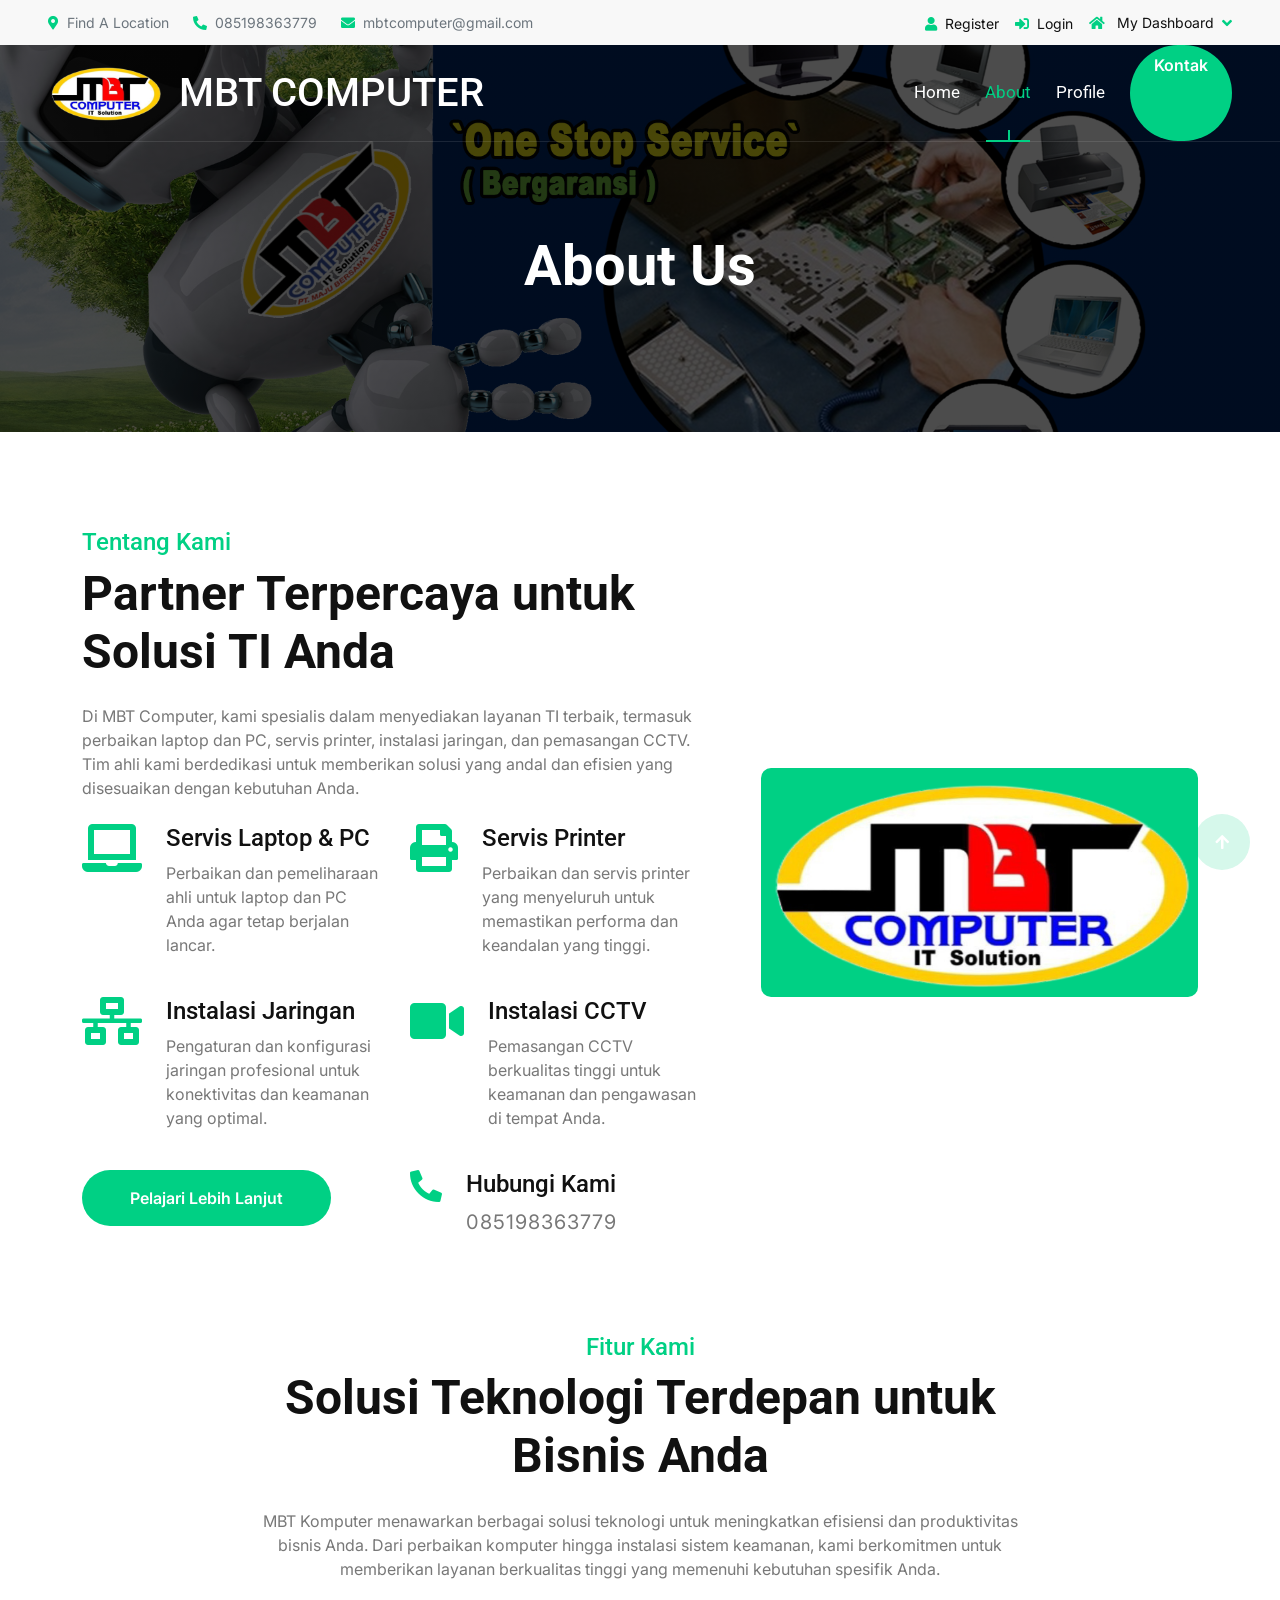
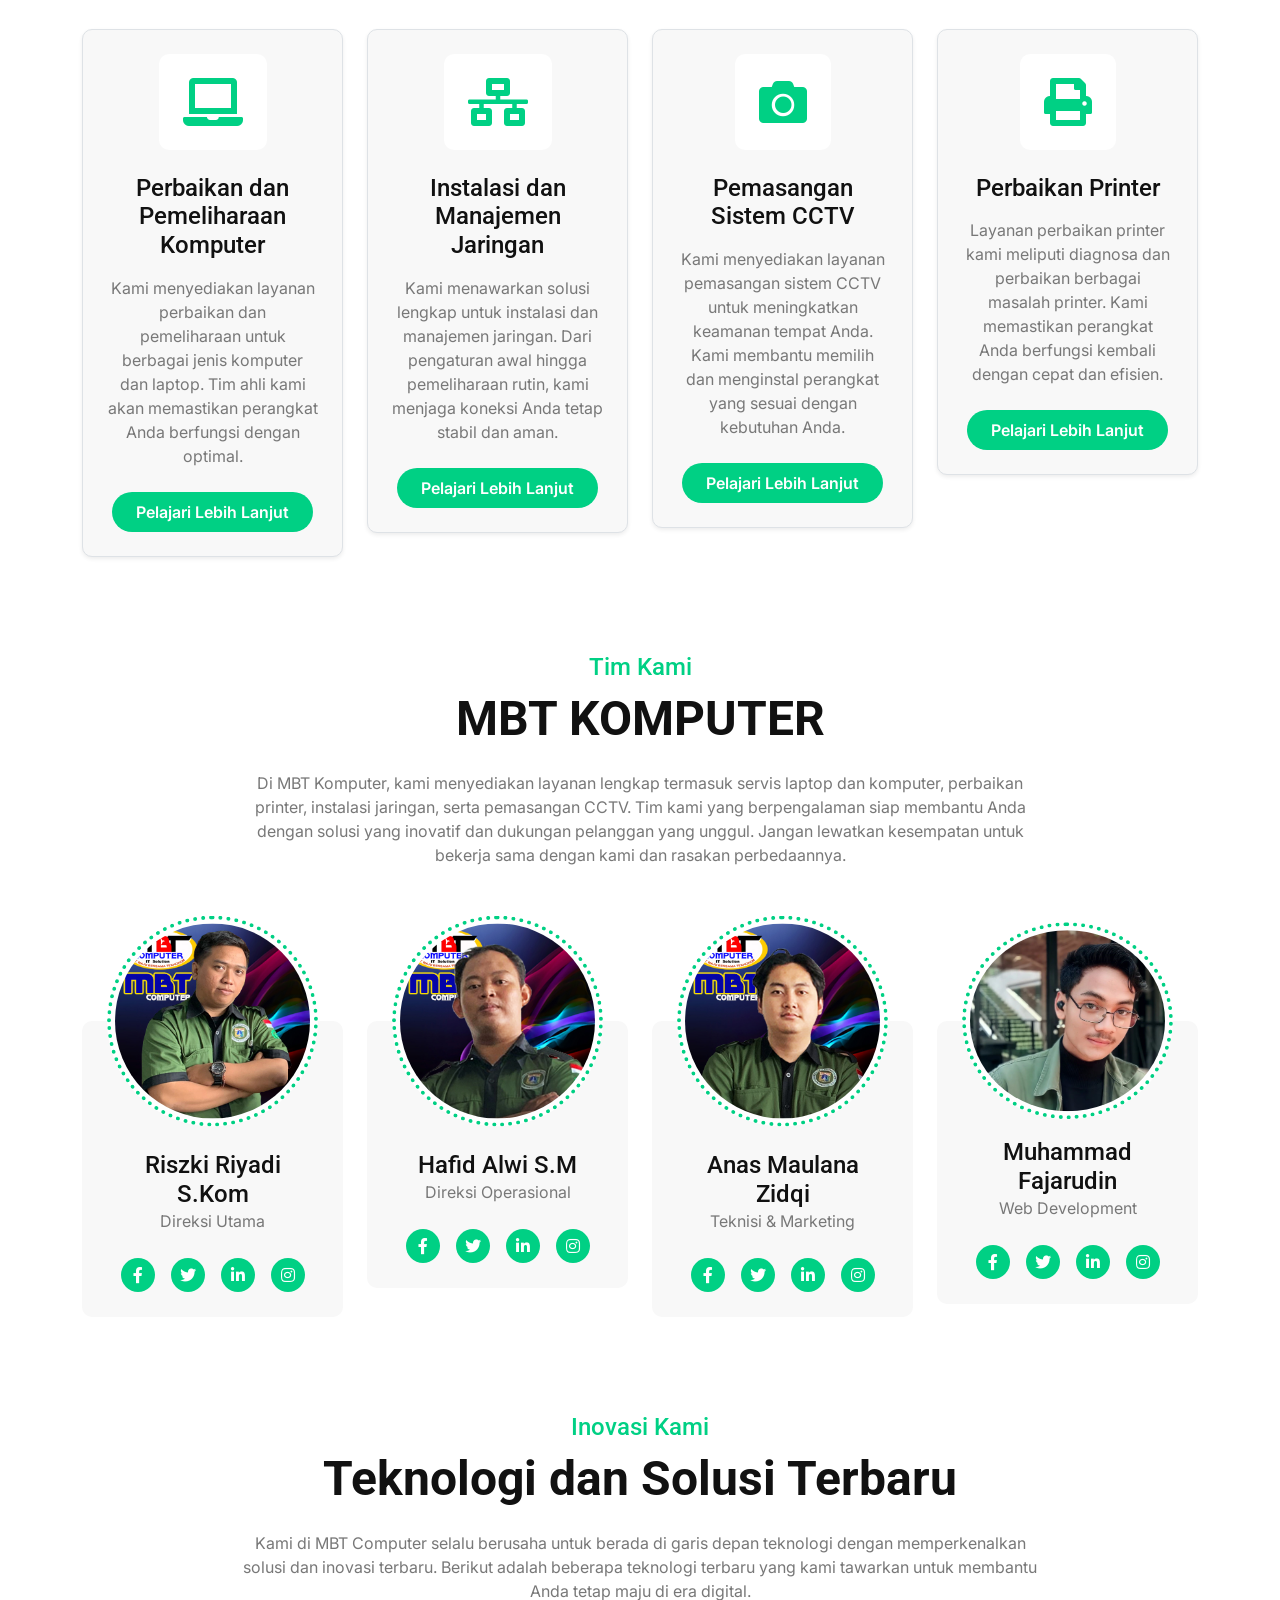
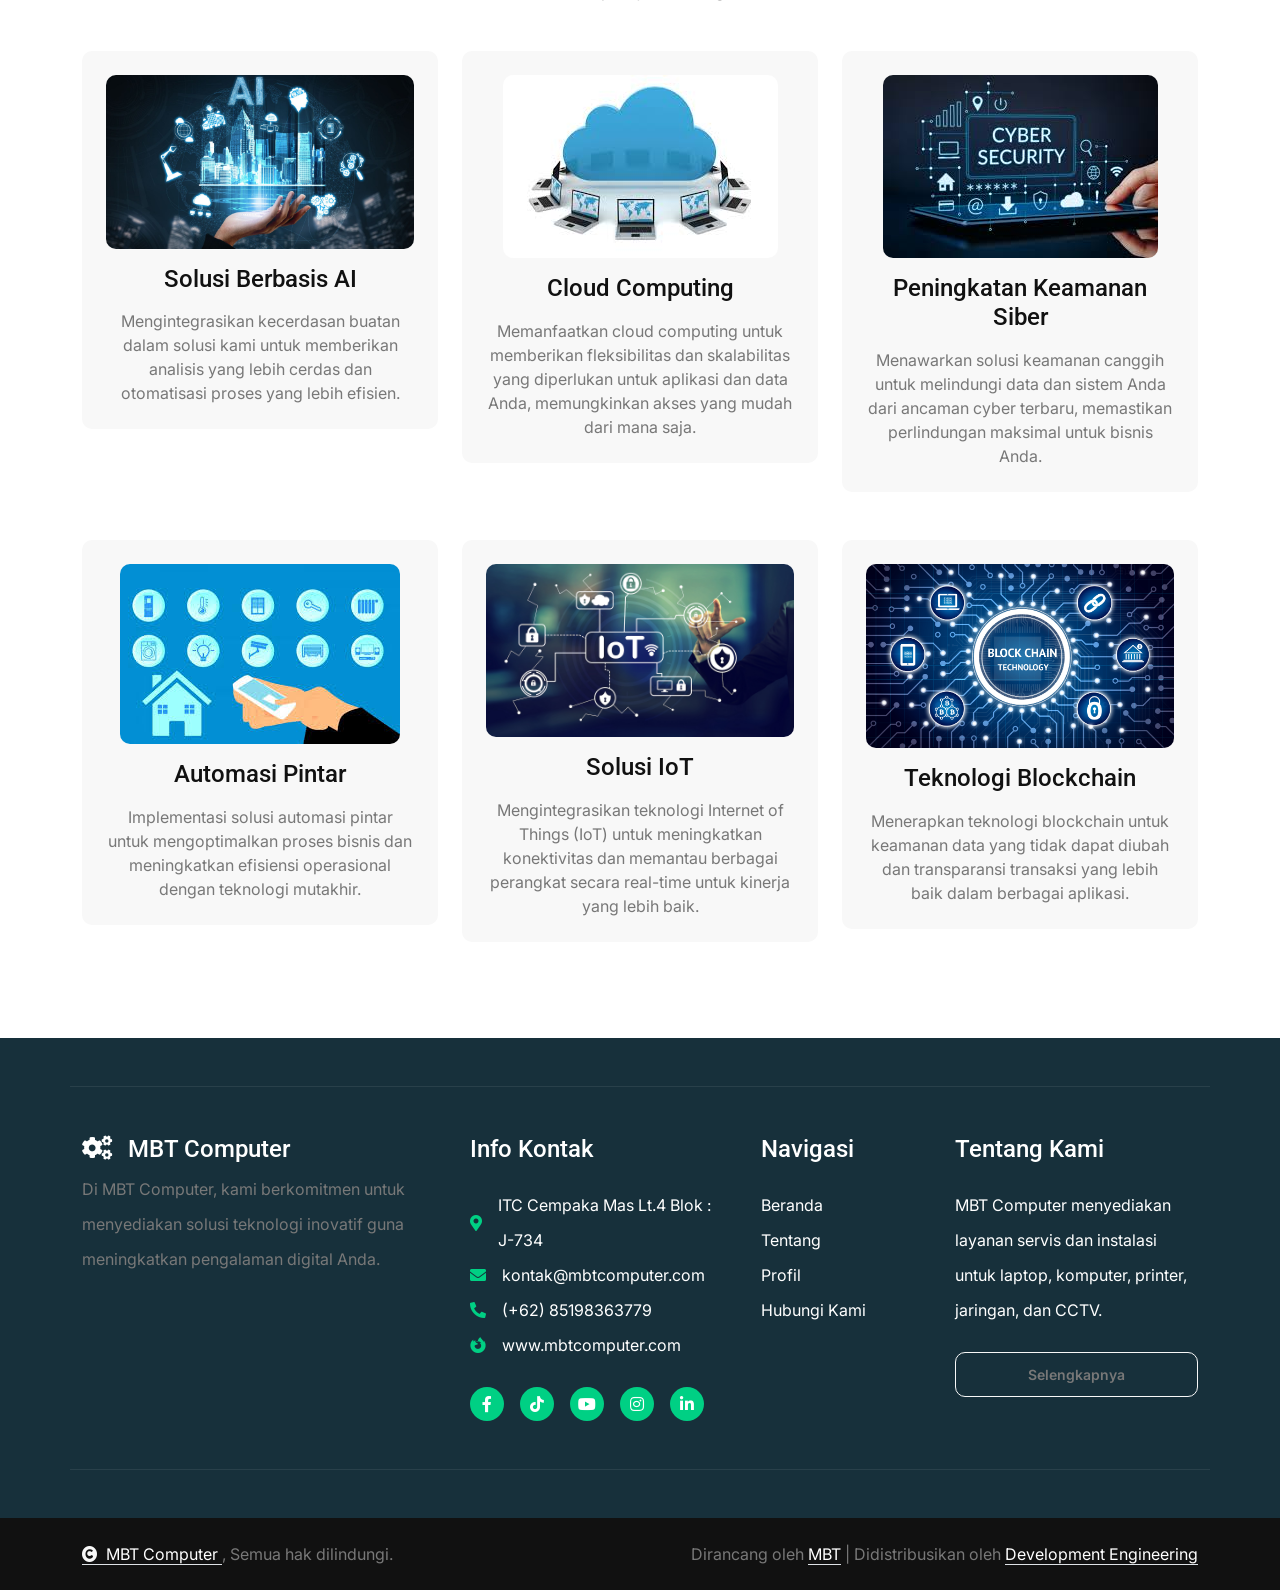
==== about.html @ 605866e2 "memperbaiki navigasi" ====
<!DOCTYPE html>
<html lang="en">

<head>
    <meta charset="utf-8">
    <title>MBT COMPUTER</title>
    <meta content="width=device-width, initial-scale=1.0" name="viewport">
    <meta content="" name="keywords">
    <meta content="" name="description">

    <!-- Google Web Fonts -->
    <link rel="preconnect" href="https://fonts.googleapis.com">
    <link rel="preconnect" href="https://fonts.gstatic.com" crossorigin>
    <link
        href="https://fonts.googleapis.com/css2?family=Inter:wght@100..900&family=Roboto:wght@400;500;700;900&display=swap"
        rel="stylesheet">
    <link rel="shortcut icon" href="img/logo.png" type="image/x-icon">


    <!-- Icon Font Stylesheet -->
    <link rel="stylesheet" href="https://use.fontawesome.com/releases/v5.15.4/css/all.css" />
    <link href="https://cdn.jsdelivr.net/npm/bootstrap-icons@1.4.1/font/bootstrap-icons.css" rel="stylesheet">

    <!-- Libraries Stylesheet -->
    <link href="lib/animate/animate.min.css" rel="stylesheet">
    <link href="lib/lightbox/css/lightbox.min.css" rel="stylesheet">
    <link href="lib/owlcarousel/assets/owl.carousel.min.css" rel="stylesheet">


    <!-- Customized Bootstrap Stylesheet -->
    <link href="css/bootstrap.min.css" rel="stylesheet">

    <!-- Template Stylesheet -->
    <link href="css/style.css" rel="stylesheet">
</head>

<body>

    <!-- Spinner Start -->
    <div id="spinner"
        class="show bg-white position-fixed translate-middle w-100 vh-100 top-50 start-50 d-flex align-items-center justify-content-center">
        <div class="spinner-border text-primary" style="width: 3rem; height: 3rem;" role="status">
            <span class="sr-only">Loading...</span>
        </div>
    </div>
    <!-- Spinner End -->

    <!-- Topbar Start -->
    <div class="container-fluid topbar bg-light px-5 d-none d-lg-block">
        <div class="row gx-0 align-items-center">
            <div class="col-lg-8 text-center text-lg-start mb-2 mb-lg-0">
                <div class="d-flex flex-wrap">
                    <!-- mencari lokasi dengan titik koordinat -->
                    <!-- <a href="https://www.google.com/maps/search/?api=1&query=-6.163390799309096, 106.87931257116449"
                        target="_blank" class="text-muted small me-4"><i
                            class="fas fa-map-marker-alt text-primary me-2"></i>Find A
                        Location</a> -->
                    <!-- mencari lokasi dengan nama tempat lokasi -->
                    <a href="https://www.google.com/maps/search/?api=1&query=Jl.+Cemp.+Mas+Tim.+No.586" target="_blank"
                        class="text-muted small me-4">
                        <i class="fas fa-map-marker-alt text-primary me-2"></i>Find A Location
                    </a>
                    <!-- phone akan terhubung langsun ke whatsapp -->
                    <a href="https://wa.me/+6285198363779" class="text-muted small me-4"><i
                            class="fas fa-phone-alt text-primary me-2"></i>085198363779</a>
                    <a href="https://mail.google.com/mail/?view=cm&fs=1&to=mbtcomputer@gmail.com&su=Pertanyaan%20Tentang%20Layanan&body=Halo%2C%20saya%20ingin%20mengetahui%20lebih%20lanjut%20tentang%20layanan%20yang%20anda%20tawarkan."
                        target="_blank" class="text-muted small me-0"><i
                            class="fas fa-envelope text-primary me-2"></i>mbtcomputer@gmail.com</a>
                </div>
            </div>
            <div class="col-lg-4 text-center text-lg-end">
                <div class="d-inline-flex align-items-center" style="height: 45px;">
                    <a href="#"><small class="me-3 text-dark"><i
                                class="fa fa-user text-primary me-2"></i>Register</small></a>
                    <a href="#"><small class="me-3 text-dark"><i
                                class="fa fa-sign-in-alt text-primary me-2"></i>Login</small></a>
                    <div class="dropdown">
                        <a href="#" class="dropdown-toggle text-dark" data-bs-toggle="dropdown"><small><i
                                    class="fa fa-home text-primary me-2"></i> My Dashboard</small></a>
                        <div class="dropdown-menu rounded">
                            <a href="#" class="dropdown-item"><i class="fas fa-user-alt me-2"></i> My Profile</a>
                            <a href="#" class="dropdown-item"><i class="fas fa-comment-alt me-2"></i> Inbox</a>
                            <a href="#" class="dropdown-item"><i class="fas fa-bell me-2"></i> Notifications</a>
                            <a href="#" class="dropdown-item"><i class="fas fa-cog me-2"></i> Account Settings</a>
                            <a href="#" class="dropdown-item"><i class="fas fa-power-off me-2"></i> Log Out</a>
                        </div>
                    </div>
                </div>
            </div>
        </div>
    </div>
    <!-- Topbar End -->

        <!-- Navbar & Hero Start -->
        <div class="container-fluid position-relative p-0">
            <nav class="navbar navbar-expand-lg navbar-light px-4 px-lg-5 py-3 py-lg-0">
                <a href="" class="navbar-brand p-0 d-flex align-items-center">
                    <!-- Gambar Logo -->
                    <img src="img/logo.png" alt="MBT COMPUTER Logo" class="img-fluid" style="max-width: 150px;">
                    <!-- Teks Logo dengan Warna yang Berbeda -->
                    <h1 class="mb-0 ms-3 text-white logo-text">
                        <span class="text-red">MBT</span> 
                        <span class="text-black">COMPUTER</span>
                    </h1>
                </a>
                <button class="navbar-toggler" type="button" data-bs-toggle="collapse" data-bs-target="#navbarCollapse">
                    <span class="fa fa-bars"></span>
                </button>
                <div class="collapse navbar-collapse" id="navbarCollapse">
                    <div class="navbar-nav ms-auto py-0">
                        <a href="index.html" class="nav-item nav-link">Home</a>
                        <a href="about.html" class="nav-item nav-link active">About</a>
                        <a href="profile.html" class="nav-item nav-link">Profile</a>
                        <a href="contact.html" class="btn btn-primary rounded-pill py-2 px-4 my-3 my-lg-0 flex-shrink-0">Kontak</a>
                    </div>
                </div>
            </nav>
        </div>

            <!-- Header Start -->
            <div class="container-fluid bg-breadcrumb">
                <div class="container text-center py-5" style="max-width: 900px;">
                    <h4 class="text-white display-4 mb-4 wow fadeInDown" data-wow-delay="0.1s">About Us</h4>
                </div>
            </div>
            <!-- Header End -->
        </div>
        <!-- Navbar & Hero End -->


    <!-- About Start -->
    <div class="container-fluid about py-5">
        <div class="container py-5">
            <div class="row g-5 align-items-center">
                <div class="col-xl-7 wow fadeInLeft" data-wow-delay="0.2s">
                    <div>
                        <h4 class="text-primary">Tentang Kami</h4>
                        <h1 class="display-5 mb-4">Partner Terpercaya untuk Solusi TI Anda</h1>
                        <p class="mb-4">Di MBT Computer, kami spesialis dalam menyediakan layanan TI terbaik, termasuk
                            perbaikan laptop dan PC, servis printer, instalasi jaringan, dan pemasangan CCTV. Tim ahli
                            kami berdedikasi untuk memberikan solusi yang andal dan efisien yang disesuaikan dengan
                            kebutuhan Anda.</p>
                        <div class="row g-4">
                            <div class="col-md-6 col-lg-6 col-xl-6">
                                <div class="d-flex">
                                    <div><i class="fas fa-laptop fa-3x text-primary"></i></div>
                                    <div class="ms-4">
                                        <h4>Servis Laptop & PC</h4>
                                        <p>Perbaikan dan pemeliharaan ahli untuk laptop dan PC Anda agar tetap berjalan
                                            lancar.</p>
                                    </div>
                                </div>
                            </div>
                            <div class="col-md-6 col-lg-6 col-xl-6">
                                <div class="d-flex">
                                    <div><i class="fas fa-print fa-3x text-primary"></i></div>
                                    <div class="ms-4">
                                        <h4>Servis Printer</h4>
                                        <p>Perbaikan dan servis printer yang menyeluruh untuk memastikan performa dan
                                            keandalan yang tinggi.</p>
                                    </div>
                                </div>
                            </div>
                            <div class="col-md-6 col-lg-6 col-xl-6">
                                <div class="d-flex">
                                    <div><i class="fas fa-network-wired fa-3x text-primary"></i></div>
                                    <div class="ms-4">
                                        <h4>Instalasi Jaringan</h4>
                                        <p>Pengaturan dan konfigurasi jaringan profesional untuk konektivitas dan
                                            keamanan yang optimal.</p>
                                    </div>
                                </div>
                            </div>
                            <div class="col-md-6 col-lg-6 col-xl-6">
                                <div class="d-flex">
                                    <div><i class="fas fa-video fa-3x text-primary"></i></div> <!-- Ikon CCTV -->
                                    <div class="ms-4">
                                        <h4>Instalasi CCTV</h4>
                                        <p>Pemasangan CCTV berkualitas tinggi untuk keamanan dan pengawasan di tempat
                                            Anda.</p>
                                    </div>
                                </div>
                            </div>
                            <div class="col-sm-6">
                                <a href="#" class="btn btn-primary rounded-pill py-3 px-5 flex-shrink-0">Pelajari Lebih
                                    Lanjut</a>
                            </div>
                            <div class="col-sm-6">
                                <div class="d-flex">
                                    <i class="fas fa-phone-alt fa-2x text-primary me-4"></i>
                                    <div>
                                        <h4>Hubungi Kami</h4>
                                        <p class="mb-0 fs-5" style="letter-spacing: 1px;">085198363779</p>
                                    </div>
                                </div>
                            </div>
                        </div>
                    </div>
                </div>
                <div class="col-xl-5 wow fadeInRight" data-wow-delay="0.2s">
                    <div class="bg-primary rounded position-relative overflow-hidden">
                        <img src="img/logo.png" class="img-fluid rounded w-100" alt="Gambar Perusahaan">

                    </div>
                </div>
            </div>
        </div>
    </div>
    </div>
    <!-- Features Start -->
    <div class="container-fluid feature pb-5">
        <div class="container pb-5">
            <div class="text-center mx-auto pb-5 wow fadeInUp" data-wow-delay="0.2s" style="max-width: 800px;">
                <h4 class="text-primary">Fitur Kami</h4>
                <h1 class="display-5 mb-4">Solusi Teknologi Terdepan untuk Bisnis Anda</h1>
                <p class="mb-0">MBT Komputer menawarkan berbagai solusi teknologi untuk meningkatkan efisiensi dan
                    produktivitas bisnis Anda. Dari perbaikan komputer hingga instalasi sistem keamanan, kami
                    berkomitmen untuk memberikan layanan berkualitas tinggi yang memenuhi kebutuhan spesifik Anda.</p>
            </div>
            <div class="row g-4">
                <div class="col-md-6 col-lg-6 col-xl-3 wow fadeInUp" data-wow-delay="0.2s">
                    <div
                        class="feature-item p-4 border rounded shadow-sm d-flex flex-column align-items-center text-center">
                        <div class="feature-icon p-4 mb-4">
                            <i class="fas fa-laptop fa-3x text-primary"></i>
                        </div>
                        <h4 class="mb-3">Perbaikan dan Pemeliharaan Komputer</h4>
                        <p class="mb-4">Kami menyediakan layanan perbaikan dan pemeliharaan untuk berbagai jenis
                            komputer dan laptop. Tim ahli kami akan memastikan perangkat Anda berfungsi dengan optimal.
                        </p>
                        <a class="btn btn-primary rounded-pill py-2 px-4" href="#">Pelajari Lebih Lanjut</a>
                    </div>
                </div>
                <div class="col-md-6 col-lg-6 col-xl-3 wow fadeInUp" data-wow-delay="0.4s">
                    <div
                        class="feature-item p-4 border rounded shadow-sm d-flex flex-column align-items-center text-center">
                        <div class="feature-icon p-4 mb-4">
                            <i class="fas fa-network-wired fa-3x text-primary"></i>
                        </div>
                        <h4 class="mb-3">Instalasi dan Manajemen Jaringan</h4>
                        <p class="mb-4">Kami menawarkan solusi lengkap untuk instalasi dan manajemen jaringan. Dari
                            pengaturan awal hingga pemeliharaan rutin, kami menjaga koneksi Anda tetap stabil dan aman.
                        </p>
                        <a class="btn btn-primary rounded-pill py-2 px-4" href="#">Pelajari Lebih Lanjut</a>
                    </div>
                </div>
                <div class="col-md-6 col-lg-6 col-xl-3 wow fadeInUp" data-wow-delay="0.6s">
                    <div
                        class="feature-item p-4 border rounded shadow-sm d-flex flex-column align-items-center text-center">
                        <div class="feature-icon p-4 mb-4">
                            <!-- Ganti dengan ikon CCTV yang sesuai atau gunakan ikon kamera jika tidak tersedia -->
                            <i class="fas fa-camera fa-3x text-primary"></i>
                        </div>
                        <h4 class="mb-3">Pemasangan Sistem CCTV</h4>
                        <p class="mb-4">Kami menyediakan layanan pemasangan sistem CCTV untuk meningkatkan keamanan
                            tempat Anda. Kami membantu memilih dan menginstal perangkat yang sesuai dengan kebutuhan
                            Anda.</p>
                        <a class="btn btn-primary rounded-pill py-2 px-4" href="#">Pelajari Lebih Lanjut</a>
                    </div>
                </div>
                <div class="col-md-6 col-lg-6 col-xl-3 wow fadeInUp" data-wow-delay="0.8s">
                    <div
                        class="feature-item p-4 border rounded shadow-sm d-flex flex-column align-items-center text-center">
                        <div class="feature-icon p-4 mb-4">
                            <i class="fas fa-print fa-3x text-primary"></i>
                        </div>
                        <h4 class="mb-3">Perbaikan Printer</h4>
                        <p class="mb-4">Layanan perbaikan printer kami meliputi diagnosa dan perbaikan berbagai masalah
                            printer. Kami memastikan perangkat Anda berfungsi kembali dengan cepat dan efisien.</p>
                        <a class="btn btn-primary rounded-pill py-2 px-4" href="#">Pelajari Lebih Lanjut</a>
                    </div>
                </div>
            </div>
        </div>
    </div>
    <!-- Team Start -->
    <div class="container-fluid team pb-5">
        <div class="container pb-5">
            <div class="text-center mx-auto pb-5 wow fadeInUp" data-wow-delay="0.2s" style="max-width: 800px;">
                <h4 class="text-primary">Tim Kami</h4>
                <h1 class="display-5 mb-4">MBT KOMPUTER</h1>
                <p class="mb-0">Di MBT Komputer, kami menyediakan layanan lengkap termasuk servis laptop dan komputer,
                    perbaikan printer, instalasi jaringan, serta pemasangan CCTV. Tim kami yang berpengalaman siap
                    membantu Anda dengan solusi yang inovatif dan dukungan pelanggan yang unggul. Jangan lewatkan
                    kesempatan untuk bekerja sama dengan kami dan rasakan perbedaannya.</p>
            </div>

            <div class="row g-4">
                <div class="col-md-6 col-lg-6 col-xl-3 wow fadeInUp" data-wow-delay="0.2s">
                    <div class="team-item">
                        <div class="team-img">
                            <img src="img/team-1.jpg" class="img-fluid" alt="">
                        </div>
                        <div class="team-title">
                            <h4 class="mb-0">Riszki Riyadi S.Kom</h4>
                            <p class="mb-0">Direksi Utama</p>
                        </div>
                        <div class="team-icon">
                            <a class="btn btn-primary btn-sm-square rounded-circle me-3" href=""><i
                                    class="fab fa-facebook-f"></i></a>
                            <a class="btn btn-primary btn-sm-square rounded-circle me-3" href=""><i
                                    class="fab fa-twitter"></i></a>
                            <a class="btn btn-primary btn-sm-square rounded-circle me-3" href=""><i
                                    class="fab fa-linkedin-in"></i></a>
                            <a class="btn btn-primary btn-sm-square rounded-circle me-0" href=""><i
                                    class="fab fa-instagram"></i></a>
                        </div>
                    </div>
                </div>
                <div class="col-md-6 col-lg-6 col-xl-3 wow fadeInUp" data-wow-delay="0.4s">
                    <div class="team-item">
                        <div class="team-img">
                            <img src="img/team-2.jpg" class="img-fluid" alt="">
                        </div>
                        <div class="team-title">
                            <h4 class="mb-0">Hafid Alwi S.M</h4>
                            <p class="mb-0">Direksi Operasional</p>
                        </div>
                        <div class="team-icon">
                            <a class="btn btn-primary btn-sm-square rounded-circle me-3" href=""><i
                                    class="fab fa-facebook-f"></i></a>
                            <a class="btn btn-primary btn-sm-square rounded-circle me-3" href=""><i
                                    class="fab fa-twitter"></i></a>
                            <a class="btn btn-primary btn-sm-square rounded-circle me-3" href=""><i
                                    class="fab fa-linkedin-in"></i></a>
                            <a class="btn btn-primary btn-sm-square rounded-circle me-0" href=""><i
                                    class="fab fa-instagram"></i></a>
                        </div>
                    </div>
                </div>
                <div class="col-md-6 col-lg-6 col-xl-3 wow fadeInUp" data-wow-delay="0.6s">
                    <div class="team-item">
                        <div class="team-img">
                            <img src="img/team-3.jpg" class="img-fluid" alt="">
                        </div>
                        <div class="team-title">
                            <h4 class="mb-0">Anas Maulana Zidqi</h4>
                            <p class="mb-0">Teknisi & Marketing</p>
                        </div>
                        <div class="team-icon">
                            <a class="btn btn-primary btn-sm-square rounded-circle me-3" href=""><i
                                    class="fab fa-facebook-f"></i></a>
                            <a class="btn btn-primary btn-sm-square rounded-circle me-3" href=""><i
                                    class="fab fa-twitter"></i></a>
                            <a class="btn btn-primary btn-sm-square rounded-circle me-3" href=""><i
                                    class="fab fa-linkedin-in"></i></a>
                            <a class="btn btn-primary btn-sm-square rounded-circle me-0" href=""><i
                                    class="fab fa-instagram"></i></a>
                        </div>
                    </div>
                </div>
                <div class="col-md-6 col-lg-6 col-xl-3 wow fadeInUp" data-wow-delay="0.8s">
                    <div class="team-item">
                        <div class="team-img">
                            <img src="img/fajar.jpg" class="img-fluid" alt="">
                        </div>
                        <div class="team-title">
                            <h4 class="mb-0">Muhammad Fajarudin</h4>
                            <p class="mb-0">Web Development</p>
                        </div>
                        <div class="team-icon">
                            <a class="btn btn-primary btn-sm-square rounded-circle me-3" href=""><i
                                    class="fab fa-facebook-f"></i></a>
                            <a class="btn btn-primary btn-sm-square rounded-circle me-3" href=""><i
                                    class="fab fa-twitter"></i></a>
                            <a class="btn btn-primary btn-sm-square rounded-circle me-3" href=""><i
                                    class="fab fa-linkedin-in"></i></a>
                            <a class="btn btn-primary btn-sm-square rounded-circle me-0" href=""><i
                                    class="fab fa-instagram"></i></a>
                        </div>
                    </div>
                </div>
            </div>
        </div>
    </div>
    <!-- Team End -->

    <!-- Our Innovations Start -->
    <div class="container-fluid innovations pb-5">
        <div class="container pb-5">
            <div class="text-center mx-auto pb-5 wow fadeInUp" data-wow-delay="0.2s" style="max-width: 800px;">
                <h4 class="text-primary">Inovasi Kami</h4>
                <h1 class="display-5 mb-4">Teknologi dan Solusi Terbaru</h1>
                <p class="mb-0">Kami di MBT Computer selalu berusaha untuk berada di garis depan teknologi dengan
                    memperkenalkan solusi dan inovasi terbaru. Berikut adalah beberapa teknologi terbaru yang kami
                    tawarkan untuk membantu Anda tetap maju di era digital.</p>
            </div>
            <div class="row g-4">
                <!-- Innovation Item 1 -->
                <div class="col-lg-4 wow fadeInUp" data-wow-delay="0.2s">
                    <div class="innovation-item bg-light rounded p-4 text-center">
                        <div class="innovation-img mb-3">
                            <img src="img/ai.jpg" class="img-fluid rounded" alt="AI Powered Solutions">
                        </div>
                        <h4 class="mb-3">Solusi Berbasis AI</h4>
                        <p class="mb-0">Mengintegrasikan kecerdasan buatan dalam solusi kami untuk memberikan analisis
                            yang lebih cerdas dan otomatisasi proses yang lebih efisien.</p>
                    </div>
                </div>
                <!-- Innovation Item 2 -->
                <div class="col-lg-4 wow fadeInUp" data-wow-delay="0.4s">
                    <div class="innovation-item bg-light rounded p-4 text-center">
                        <div class="innovation-img mb-3">
                            <img src="img/cloud.jpeg" class="img-fluid rounded" alt="Cloud Computing">
                        </div>
                        <h4 class="mb-3">Cloud Computing</h4>
                        <p class="mb-0">Memanfaatkan cloud computing untuk memberikan fleksibilitas dan skalabilitas
                            yang diperlukan untuk aplikasi dan data Anda, memungkinkan akses yang mudah dari mana saja.
                        </p>
                    </div>
                </div>
                <!-- Innovation Item 3 -->
                <div class="col-lg-4 wow fadeInUp" data-wow-delay="0.6s">
                    <div class="innovation-item bg-light rounded p-4 text-center">
                        <div class="innovation-img mb-3">
                            <img src="img/cyber.jpeg" class="img-fluid rounded" alt="Cybersecurity Enhancements">
                        </div>
                        <h4 class="mb-3">Peningkatan Keamanan Siber</h4>
                        <p class="mb-0">Menawarkan solusi keamanan canggih untuk melindungi data dan sistem Anda dari
                            ancaman cyber terbaru, memastikan perlindungan maksimal untuk bisnis Anda.</p>
                    </div>
                </div>
            </div>
            <div class="row g-4 mt-4">
                <!-- Innovation Item 4 -->
                <div class="col-lg-4 wow fadeInUp" data-wow-delay="0.2s">
                    <div class="innovation-item bg-light rounded p-4 text-center">
                        <div class="innovation-img mb-3">
                            <img src="img/Automasi Pintar.jpeg" class="img-fluid rounded" alt="Smart Automation">
                        </div>
                        <h4 class="mb-3">Automasi Pintar</h4>
                        <p class="mb-0">Implementasi solusi automasi pintar untuk mengoptimalkan proses bisnis dan
                            meningkatkan efisiensi operasional dengan teknologi mutakhir.</p>
                    </div>
                </div>
                <!-- Innovation Item 5 -->
                <div class="col-lg-4 wow fadeInUp" data-wow-delay="0.4s">
                    <div class="innovation-item bg-light rounded p-4 text-center">
                        <div class="innovation-img mb-3">
                            <img src="img/iot.jpeg" class="img-fluid rounded" alt="IoT Solutions">
                        </div>
                        <h4 class="mb-3">Solusi IoT</h4>
                        <p class="mb-0">Mengintegrasikan teknologi Internet of Things (IoT) untuk meningkatkan
                            konektivitas dan memantau berbagai perangkat secara real-time untuk kinerja yang lebih baik.
                        </p>
                    </div>
                </div>
                <!-- Innovation Item 6 -->
                <div class="col-lg-4 wow fadeInUp" data-wow-delay="0.6s">
                    <div class="innovation-item bg-light rounded p-4 text-center">
                        <div class="innovation-img mb-3">
                            <img src="img/Teknologi.jpg" class="img-fluid rounded" alt="Blockchain Technology">
                        </div>
                        <h4 class="mb-3">Teknologi Blockchain</h4>
                        <p class="mb-0">Menerapkan teknologi blockchain untuk keamanan data yang tidak dapat diubah dan
                            transparansi transaksi yang lebih baik dalam berbagai aplikasi.</p>
                    </div>
                </div>
            </div>
        </div>
    </div>
    <!-- Our Innovations End -->


    <!-- Footer Start -->
    <div class="container-fluid footer py-5 wow fadeIn" data-wow-delay="0.2s">
        <div class="container py-5 border-start-0 border-end-0"
            style="border: 1px solid; border-color: rgb(255, 255, 255, 0.08);">
            <div class="row g-5">
                <div class="col-md-6 col-lg-6 col-xl-4">
                    <div class="footer-item">
                        <a href="index.html" class="p-0">
                            <h4 class="text-white"><i class="fas fa-cogs me-3"></i>MBT Computer</h4>
                            <!-- <img src="img/logo.png" alt="Logo MBT Computer"> -->
                        </a>
                        <p class="mb-4">Di MBT Computer, kami berkomitmen untuk menyediakan solusi teknologi inovatif
                            guna meningkatkan pengalaman digital Anda.</p>
                    </div>
                </div>
                <div class="col-md-6 col-lg-6 col-xl-3">
                    <div class="footer-item">
                        <h4 class="text-white mb-4">Info Kontak</h4>
                        <div class="d-flex align-items-center">
                            <i class="fas fa-map-marker-alt text-primary me-3"></i>
                            <p class="text-white mb-0">ITC Cempaka Mas Lt.4 Blok : J-734</p>
                        </div>
                        <div class="d-flex align-items-center">
                            <i class="fas fa-envelope text-primary me-3"></i>
                            <p class="text-white mb-0">kontak@mbtcomputer.com</p>
                        </div>
                        <div class="d-flex align-items-center">
                            <i class="fa fa-phone-alt text-primary me-3"></i>
                            <p class="text-white mb-0">(+62) 85198363779 </p>
                        </div>
                        <div class="d-flex align-items-center mb-4">
                            <i class="fab fa-firefox-browser text-primary me-3"></i>
                            <p class="text-white mb-0">www.mbtcomputer.com</p>
                        </div>
                        <div class="d-flex">
                            <a class="btn btn-primary btn-sm-square rounded-circle me-3"
                                href="https://web.facebook.com/people/Mbt-Maju-Bersama-Teknokom/61565155615879/?mibextid=qi2Omg&rdid=eKMgM4CLi8T7lTLU&share_url=https%3A%2F%2Fweb.facebook.com%2Fshare%2Fb56TY59gbZeCLn78%2F%3Fmibextid%3Dqi2Omg%26_rdc%3D1%26_rdr"><i
                                    class="fab fa-facebook-f text-white"></i></a>
                            <a class="btn btn-primary btn-sm-square rounded-circle me-3"
                                href="https://www.tiktok.com/@mbt_it_solution?_t=8pLuQFW47MY&_r=1"><i
                                    class="fab fa-tiktok text-white"></i></a>
                            <a class="btn btn-primary btn-sm-square rounded-circle me-3"
                                href="https://www.youtube.com/@ptmajubersamateknokom"><i
                                    class="fab fa-youtube text-white"></i></a>
                            <a class="btn btn-primary btn-sm-square rounded-circle me-3"
                                href="https://www.instagram.com/p/C_ODYKpyovL/"><i
                                    class="fab fa-instagram text-white"></i></a>
                            <a class="btn btn-primary btn-sm-square rounded-circle me-0" href=""><i
                                    class="fab fa-linkedin-in text-white"></i></a>
                        </div>
                    </div>
                </div>
                <div class="col-md-6 col-lg-6 col-xl-2">
                    <div class="footer-item">
                        <h4 class="text-white mb-4">Navigasi</h4>
                        <ul class="list-unstyled text-white">
                            <ul class="list-unstyled text-white">
                                <li><a href="index.html" class="text-white text-decoration-none">Beranda</a></li>
                                <li><a href="about.html" class="text-white text-decoration-none">Tentang</a></li>
                                <li><a href="profile.html" class="text-white text-decoration-none">Profil</a></li>
                                <li><a href="contact.html" class="text-white text-decoration-none">Hubungi Kami</a></li>
                            </ul>
                        </ul>
                    </div>
                </div>
                <div class="col-md-6 col-lg-6 col-xl-3">
                    <div class="footer-item">
                        <h4 class="text-white mb-4">Tentang Kami</h4>
                        <p class="text-white mb-4">MBT Computer menyediakan layanan servis dan instalasi untuk laptop,
                            komputer, printer, jaringan, dan CCTV.</p>
                        <a href="profile.html" class="btn btn-outline-light btn-sm">Selengkapnya</a>
                    </div>
                </div>
            </div>
        </div>
    </div>
    <!-- Footer End -->

    <!-- Copyright Start -->
    <div class="container-fluid copyright py-4">
        <div class="container">
            <div class="row g-4 align-items-center">
                <div class="col-md-6 text-center text-md-start mb-md-0">
                    <span class="text-body">
                        <a href="#" class="text-white border-bottom text-decoration-none">
                            <i class="fas fa-copyright text-light me-2"></i>MBT Computer
                        </a>, Semua hak dilindungi.
                    </span>
                </div>
                <div class="col-md-6 text-center text-md-end text-body">
                    Dirancang oleh <a class="text-white border-bottom text-decoration-none" href="#">MBT</a> |
                    Didistribusikan oleh <a class="text-white border-bottom text-decoration-none" href="#">Development
                        Engineering</a>
                </div>
            </div>
        </div>
    </div>
    <!-- Copyright End -->

    <!-- Back to Top -->
    <a href="#" class="btn btn-primary btn-lg-square rounded-circle back-to-top"><i class="fa fa-arrow-up"></i></a>

    <!-- JavaScript Libraries -->
    <script src="https://ajax.googleapis.com/ajax/libs/jquery/3.6.4/jquery.min.js"></script>
    <script src="https://cdn.jsdelivr.net/npm/bootstrap@5.0.0/dist/js/bootstrap.bundle.min.js"></script>
    <script src="lib/wow/wow.min.js"></script>
    <script src="lib/easing/easing.min.js"></script>
    <script src="lib/waypoints/waypoints.min.js"></script>
    <script src="lib/counterup/counterup.min.js"></script>
    <script src="lib/lightbox/js/lightbox.min.js"></script>
    <script src="lib/owlcarousel/owl.carousel.min.js"></script>

    <!-- Template Javascript -->
    <script src="js/main.js"></script>
</body>

</html>
---- css/style.css ----
/*** Spinner Start ***/
/*** Spinner ***/
#spinner {
  opacity: 0;
  visibility: hidden;
  transition: opacity 0.5s ease-out, visibility 0s linear 0.5s;
  z-index: 99999;
}

#spinner.show {
  transition: opacity 0.5s ease-out, visibility 0s linear 0s;
  visibility: visible;
  opacity: 1;
}
/*** Spinner End ***/

.back-to-top {
  position: fixed;
  right: 30px;
  bottom: 30px;
  transition: 0.5s;
  z-index: 99;
}

/*** Button Start ***/
.btn {
  font-weight: 600;
  transition: 0.5s;
}

.btn-square {
  width: 32px;
  height: 32px;
}

.btn-sm-square {
  width: 34px;
  height: 34px;
}

.btn-md-square {
  width: 44px;
  height: 44px;
}

.btn-lg-square {
  width: 56px;
  height: 56px;
}

.btn-xl-square {
  width: 66px;
  height: 66px;
}

.btn-square,
.btn-sm-square,
.btn-md-square,
.btn-lg-square,
.btn-xl-square {
  padding: 0;
  display: flex;
  align-items: center;
  justify-content: center;
  font-weight: normal;
}

.btn.btn-primary {
  color: var(--bs-white);
  border: none;
}

.btn.btn-primary:hover {
  background: var(--bs-dark);
  color: var(--bs-primary);
}

.btn.btn-light {
  color: var(--bs-primary);
  border: none;
}

.btn.btn-light:hover {
  color: var(--bs-white);
  background: var(--bs-primary);
}

/*** Topbar Start ***/
.topbar .dropdown-toggle::after {
  border: none;
  content: "\f107";
  font-family: "Font Awesome 5 Free";
  font-weight: 600;
  vertical-align: middle;
  margin-left: 8px;
  color: var(--bs-primary);
}

.topbar .dropdown .dropdown-menu a:hover {
  background: var(--bs-primary);
  color: var(--bs-white);
}

.topbar .dropdown .dropdown-menu {
  transform: rotateX(0deg);
  visibility: visible;
  background: var(--bs-light);
  padding-top: 11px;
  border: 0;
  transition: 0.5s;
  opacity: 1;
}

/*** Topbar End ***/

/*** Navbar ***/
.navbar-light .navbar-nav .nav-link {
  font-family: "Roboto", sans-serif;
  position: relative;
  margin-right: 25px;
  padding: 35px 0;
  color: var(--bs-white);
  font-size: 17px;
  font-weight: 400;
  outline: none;
  transition: 0.5s;
}

.sticky-top.navbar-light .navbar-nav .nav-link,
.sticky-top.navbar-light .navbar-nav .nav-item .nav-link,
.sticky-top.navbar-light .logo-text {
  padding: 20px 0;
  color: var(--bs-dark);
}

.navbar-light .navbar-nav .nav-item .nav-link,
.navbar-light .logo-text {
  color: var(--bs-white);
}

.navbar-light .navbar-nav .nav-link:hover,
.navbar-light .navbar-nav .nav-link.active,
.navbar-light .navbar-nav .nav-item .nav-link:hover,
.navbar-light .navbar-nav .nav-item .nav-link.active {
  color: var(--bs-primary);
}

.navbar-light .navbar-brand img {
  max-height: 60px;
  transition: 0.5s;
}

.sticky-top.navbar-light .navbar-brand img {
  max-height: 45px;
}

.navbar .dropdown-toggle::after {
  border: none;
  content: "\f107";
  font-family: "Font Awesome 5 Free";
  font-weight: 600;
  vertical-align: middle;
  margin-left: 8px;
}

.dropdown .dropdown-menu a:hover {
  background: var(--bs-primary);
  color: var(--bs-white);
}

.navbar .nav-item:hover .dropdown-menu {
  transform: rotateX(0deg);
  visibility: visible;
  background: var(--bs-light);
  transition: 0.5s;
  opacity: 1;
}

@media (max-width: 991.98px) {
  .sticky-top.navbar-light {
    position: relative;
    background: var(--bs-white);
  }

  .navbar.navbar-expand-lg .navbar-toggler {
    padding: 10px 20px;
    border: 1px solid var(--bs-primary);
    color: var(--bs-primary);
  }

  .navbar-light .navbar-collapse {
    margin-top: 15px;
    border-top: 1px solid #dddddd;
  }

  .navbar-light .navbar-nav .nav-link,
  .sticky-top.navbar-light .navbar-nav .nav-link {
    padding: 10px 0;
    margin-left: 0;
    color: var(--bs-dark);
  }

  .navbar-light .navbar-nav .nav-item .nav-link {
    color: var(--bs-dark);
  }

  .navbar-light .navbar-brand img {
    max-height: 45px;
  }
}

@media (min-width: 992px) {
  .navbar .nav-item .dropdown-menu {
    display: block;
    visibility: hidden;
    top: 100%;
    transform: rotateX(-75deg);
    transform-origin: 0% 0%;
    border: 0;
    border-radius: 10px;
    transition: 0.5s;
    opacity: 0;
  }

  .navbar-light {
    position: absolute;
    width: 100%;
    top: 0;
    left: 0;
    border-bottom: 1px solid rgba(255, 255, 255, 0.1);
    z-index: 999;
  }

  .sticky-top.navbar-light {
    position: fixed;
    background: var(--bs-light);
  }

  .navbar-light .navbar-nav .nav-link::before {
    position: absolute;
    content: "";
    width: 0;
    height: 2px;
    bottom: -1px;
    left: 50%;
    background: var(--bs-primary);
    transition: 0.5s;
  }

  .navbar-light .navbar-nav .nav-link:hover::before,
  .navbar-light .navbar-nav .nav-link.active::before {
    width: calc(100% - 2px);
    left: 1px;
  }

  .navbar-light .navbar-nav .nav-link::after {
    position: absolute;
    content: "";
    width: 0;
    height: 0;
    bottom: -1px;
    left: 50%;
    background: var(--bs-primary);
    transition: 0.5s;
  }

  .navbar-light .navbar-nav .nav-link:hover::after,
  .navbar-light .navbar-nav .nav-link.active::after {
    width: 2px;
    height: 12px;
  }
}
/*** Navbar End ***/

/*** Carousel Hero Header Start ***/
.header-carousel .header-carousel-item img {
  object-fit: cover;
}

.header-carousel .header-carousel-item,
.header-carousel .header-carousel-item img {
  height: 700px;
}

.header-carousel .owl-nav .owl-prev,
.header-carousel .owl-nav .owl-next {
  position: absolute;
  width: 60px;
  height: 60px;
  border-radius: 60px;
  background: var(--bs-primary);
  color: var(--bs-white);
  font-size: 26px;
  display: flex;
  align-items: center;
  justify-content: center;
  transition: 0.5s;
}

.header-carousel .owl-nav .owl-prev {
  bottom: 30px;
  left: 30px;
  margin-left: 90px;
}
.header-carousel .owl-nav .owl-next {
  bottom: 30px;
  left: 30px;
}

.header-carousel .owl-nav .owl-prev:hover,
.header-carousel .owl-nav .owl-next:hover {
  box-shadow: inset 0 0 100px 0 var(--bs-light);
  color: var(--bs-primary);
}

.header-carousel .header-carousel-item .carousel-caption {
  position: absolute;
  width: 100%;
  height: 100%;
  left: 0;
  bottom: 0;
  padding-top: 120px;
  background: rgba(0, 0, 0, 0.7);
  display: flex;
  align-items: center;
}

@media (max-width: 991px) {
  .header-carousel .header-carousel-item .carousel-caption {
    padding-top: 45px;
  }
}

@media (max-width: 767px) {
  .header-carousel .owl-nav .owl-prev {
    left: 50%;
    transform: translateX(-50%);
    margin-left: -45px;
  }

  .header-carousel .owl-nav .owl-next {
    left: 50%;
    transform: translateX(-50%);
    margin-left: 45px;
  }
}

.header-carousel .header-carousel-item img {
  animation-name: image-zoom;
  animation-duration: 10s;
  animation-delay: 1s;
  animation-iteration-count: infinite;
  animation-direction: alternate;
  transition: 1s;
}

@keyframes image-zoom {
  0% {
    height: 100%;
    opacity: 0.9;
  }

  25% {
    height: 110%;
    opacity: 0.5;
  }

  50% {
    height: 115%;
    opacity: 1;
  }

  75% {
    height: 110%;
    opacity: 0.5;
  }

  100% {
    height: 100%;
    opacity: 0.9;
  }
}
/*** Carousel Hero Header End ***/

/*** Single Page Hero Header Start ***/
.bg-breadcrumb {
  position: relative;
  overflow: hidden;
  background: linear-gradient(rgba(0, 0, 0, 0.7), rgba(0, 0, 0, 0.7)),
    url(../img/carousel-1.jpg);
  background-position: center center;
  background-repeat: no-repeat;
  background-size: cover;
  padding: 140px 0 60px 0;
  transition: 0.5s;
}

@media (min-width: 992px) {
  .bg-breadcrumb {
    padding: 140px 0 60px 0;
  }
  #faq {
    padding-top: 10rem; /* Sesuaikan dengan tinggi navbar */
  }
}

@media (max-width: 991px) {
  .bg-breadcrumb {
    padding: 60px 0 60px 0;
  }
}

.bg-breadcrumb .breadcrumb {
  position: relative;
}

.bg-breadcrumb .breadcrumb .breadcrumb-item a {
  color: var(--bs-white);
}
/*** Single Page Hero Header End ***/

/*** Service Start ***/
.service .service-item {
  background: var(--bs-light);
  border-radius: 10px;
  transition: 0.5s;
}

.service .service-item:hover {
  box-shadow: 0 0 45px rgba(0, 0, 0, 0.2);
}

.service .service-item .service-img {
  position: relative;
  overflow: hidden;
  border-top-left-radius: 10px;
  border-top-right-radius: 10px;
  transition: 0.5s;
}

.service .service-item .service-img img {
  transition: 0.5s;
}

.service .service-item:hover .service-img img {
  transform: scale(1.2);
}
/*** Service End ***/

/*** Features Start ***/
.feature .feature-item {
  text-align: center;
  border-radius: 10px;
  background: var(--bs-light);
  border: 1px solid transparent;
  transition: 0.5s;
}

.feature .feature-item:hover {
  border: 1px solid var(--bs-primary);
}

.feature .feature-item .feature-icon {
  background: var(--bs-white);
  border-radius: 10px;
  display: inline-block;
}
/*** Features End ***/

/*** Offer Start ***/
.offer-section .nav a.accordion-link {
  width: 100%;
  border-radius: 10px;
  display: flex;
  background: var(--bs-white);
  transition: 0.5s;
}

.offer-section .nav a.accordion-link.active {
  color: var(--bs-white);
  background: var(--bs-primary);
}

.offer-section .nav a.accordion-link h5 {
  transition: 0.5s;
}

.offer-section .nav a.accordion-link.active h5 {
  color: var(--bs-white);
}
/*** Offer End ***/

/*** Blog Start ***/
.blog .blog-item {
  border-radius: 10px;
  background: var(--bs-white);
  box-shadow: inset 0 0 45px rgba(0, 0, 0, 0.1);
  transition: 0.5s;
}

.blog .blog-item a {
  transition: 0.5s;
}

.blog .blog-item:hover a:hover {
  color: var(--bs-primary);
}

.blog .blog-item .blog-img {
  border-radius: 10px;
  position: relative;
  overflow: hidden;
}

.blog .blog-item .blog-img img {
  transition: 0.5s;
}

.blog .blog-item:hover .blog-img img {
  transform: scale(1.2);
}

.blog .blog-item .blog-img::after {
  content: "";
  position: absolute;
  width: 100%;
  height: 100%;
  top: 0;
  left: 0;
  border-radius: 10px;
  background: rgba(0, 208, 132, 0.1);
  opacity: 0;
  transition: 0.5s;
  z-index: 1;
}

.blog .blog-item:hover .blog-img::after {
  opacity: 1;
}

.blog .blog-item .blog-img .blog-title {
  position: absolute;
  bottom: 25px;
  left: 25px;
  z-index: 5;
}

.blog .blog-item .blog-img .blog-title a {
  color: var(--bs-white);
  background: var(--bs-primary);
  transition: 0.5s;
}

.blog .blog-item:hover .blog-img .blog-title a:hover {
  color: var(--bs-dark);
}

.blog-carousel .owl-stage-outer {
  margin-top: 58px;
}

.blog .owl-nav .owl-prev {
  position: absolute;
  top: -58px;
  left: 0;
  background: var(--bs-primary);
  color: var(--bs-white);
  padding: 6px 35px;
  border-radius: 30px;
  transition: 0.5s;
}

.blog .owl-nav .owl-prev:hover {
  background: var(--bs-dark);
  color: var(--bs-primary);
}

.blog .owl-nav .owl-next {
  position: absolute;
  top: -58px;
  right: 0;
  background: var(--bs-primary);
  color: var(--bs-white);
  padding: 6px 35px;
  border-radius: 30px;
  transition: 0.5s;
}

.blog .owl-nav .owl-next:hover {
  background: var(--bs-dark);
  color: var(--bs-primary);
}
/*** Blog End ***/

/*** FAQs Start ***/
.faq-section .accordion .accordion-item .accordion-header .accordion-button {
  color: var(--bs-secondary);
}

.faq-section
  .accordion
  .accordion-item
  .accordion-header
  .accordion-button.collapsed {
  color: var(--bs-dark);
}
/*** FAQs End ***/

/*** Team Start ***/
.team .team-item {
  position: relative;
  padding: 0 25px 25px 25px;
  border-radius: 10px;
  transition: 0.5s;
}

.team .team-item::before {
  content: "";
  position: absolute;
  width: 100%;
  height: 100%;
  bottom: 0;
  left: 0;
  background: var(--bs-light);
  border-radius: 10px;
  transition: 0.5s;
  z-index: -1;
}

.team .team-item:hover::before {
  height: 0;
}

.team .team-item::after {
  content: "";
  position: absolute;
  width: 100%;
  height: 0;
  bottom: 0;
  left: 0;
  border-radius: 10px;
  transition: 0.5s;
  z-index: -1;
}

.team .team-item:hover::after {
  height: 100%;
  background: var(--bs-primary);
}

.team .team-item .team-img {
  width: 100%;
  height: 100%;
  border-radius: 100%;
  position: relative;
  margin-top: 50%;
  transform: translateY(-50%);
  margin-bottom: -50%;
  display: flex;
  justify-content: center;
  border: 4px solid var(--bs-primary);
  border-style: dotted;
  padding: 4px;
  background: var(--bs-white);
  transition: 0.5s;
}

.team .team-item:hover .team-img {
  border: 4px solid var(--bs-white);
  border-style: dotted;
  background: 0;
}

.team .team-item .team-img img {
  width: 100%;
  height: 100%;
  border-radius: 100%;
  transition: 0.5s;
}

.team .team-item .team-title {
  padding: 25px 0 25px 0;
  text-align: center;
}

.team .team-item .team-title h4,
.team .team-item .team-title p {
  transition: 0.5s;
}

.team .team-item:hover .team-title h4,
.team .team-item:hover .team-title p {
  color: var(--bs-white);
}

.team .team-item .team-icon {
  display: flex;
  justify-content: center;
}

.team .team-item .team-icon a {
  transition: 0.5s;
}

.team .team-item:hover .team-icon a {
  color: var(--bs-dark);
  background: var(--bs-white);
}

.team .team-item:hover .team-icon a:hover {
  color: var(--bs-primary);
  background: var(--bs-dark);
}
/*** Team End ***/

/*** Testimonial Start ***/
.testimonial .testimonial-item {
  position: relative;
  margin-bottom: 30px;
  padding: 0 25px 25px 25px;
}

.testimonial .testimonial-item::before {
  content: "";
  position: absolute;
  width: 100%;
  height: calc(100% - 50px);
  bottom: 0;
  left: 0;
  border-radius: 10px;
  background: var(--bs-light);
  z-index: -1;
}

.testimonial .testimonial-item .testimonial-img {
  display: flex;
  justify-content: center;
}

.testimonial .testimonial-item .testimonial-img img {
  width: 100px;
  height: 100px;
  border-radius: 100px;
  border: 5px solid var(--bs-light);
  border-style: double;
  background: var(--bs-white);
}

.testimonial .testimonial-item .testimonial-text {
  padding: 25px 0;
  text-align: center;
}

.testimonial .testimonial-item .testimonial-title {
  display: flex;
  justify-content: space-between;
}

.testimonial .testimonial-item .testimonial-quote-left {
  position: absolute;
  width: 60px;
  height: 60px;
  top: 20px;
  left: 25px;
  border-radius: 60px;
  color: var(--bs-primary);
  background: var(--bs-white);
  display: flex;
  align-items: center;
  justify-content: center;
}

.testimonial .testimonial-item .testimonial-quote-right {
  position: absolute;
  width: 60px;
  height: 60px;
  bottom: -30px;
  right: 25px;
  margin-top: -5px;
  border-radius: 60px;
  color: var(--bs-primary);
  background: var(--bs-white);
  display: flex;
  align-items: center;
  justify-content: center;
}

.testimonial-carousel .owl-stage-outer {
  margin-top: 58px;
  margin-right: -1px;
}

.testimonial .owl-nav .owl-prev {
  position: absolute;
  top: -58px;
  left: 0;
  background: var(--bs-primary);
  color: var(--bs-white);
  padding: 5px 30px;
  border-radius: 30px;
  transition: 0.5s;
}

.testimonial .owl-nav .owl-prev:hover {
  background: var(--bs-secondary);
  color: var(--bs-white);
}

.testimonial .owl-nav .owl-next {
  position: absolute;
  top: -58px;
  right: 0;
  background: var(--bs-primary);
  color: var(--bs-white);
  padding: 5px 30px;
  border-radius: 30px;
  transition: 0.5s;
}

.testimonial .owl-nav .owl-next:hover {
  background: var(--bs-secondary);
  color: var(--bs-white);
}

.testimonial-carousel .owl-dots {
  display: flex;
  justify-content: center;
}

.testimonial-carousel .owl-dots .owl-dot {
  width: 30px;
  height: 30px;
  border-radius: 30px;
  margin: 20px 10px 0 10px;
  background: var(--bs-primary);
  transition: 0.5s;
}

.testimonial-carousel .owl-dots .owl-dot.active {
  width: 30px;
  height: 30px;
  border-radius: 30px;
  background: var(--bs-secondary);
  transition: 0.5s;
}

.testimonial-carousel .owl-dots .owl-dot span {
  position: relative;
  margin-top: 50%;
  margin-left: 50%;
  transform: translate(-50%, -50%);
  display: flex;
  align-items: center;
  justify-content: center;
  text-align: center;
}

.testimonial-carousel .owl-dots .owl-dot.active span::after {
  background: var(--bs-primary);
}

.testimonial-carousel .owl-dots .owl-dot span::after {
  content: "";
  width: 15px;
  height: 15px;
  border-radius: 15px;
  position: absolute;
  top: 50%;
  left: 0;
  transform: translateY(-50%);
  display: flex;
  align-items: center;
  justify-content: center;
  text-align: center;
  background: var(--bs-white);
  transition: 0.5s;
}

/*** Testimonial End ***/

/*** Footer Start ***/
.footer {
  background: var(--bs-secondary);
}

.footer .footer-item {
  display: flex;
  flex-direction: column;
}

.footer .footer-item a {
  line-height: 35px;
  color: var(--bs-body);
  transition: 0.5s;
}

.footer .footer-item p {
  line-height: 35px;
}

.footer .footer-item a:hover {
  color: var(--bs-primary);
}

.footer .footer-item .footer-btn a,
.footer .footer-item .footer-btn a i {
  transition: 0.5s;
}

.footer .footer-item .footer-btn a:hover {
  background: var(--bs-white);
}

.footer .footer-item .footer-btn a:hover i {
  color: var(--bs-primary);
}
/*** Footer End ***/

/*** copyright Start ***/
.copyright {
  background: var(--bs-dark);
}
/*** copyright end ***/
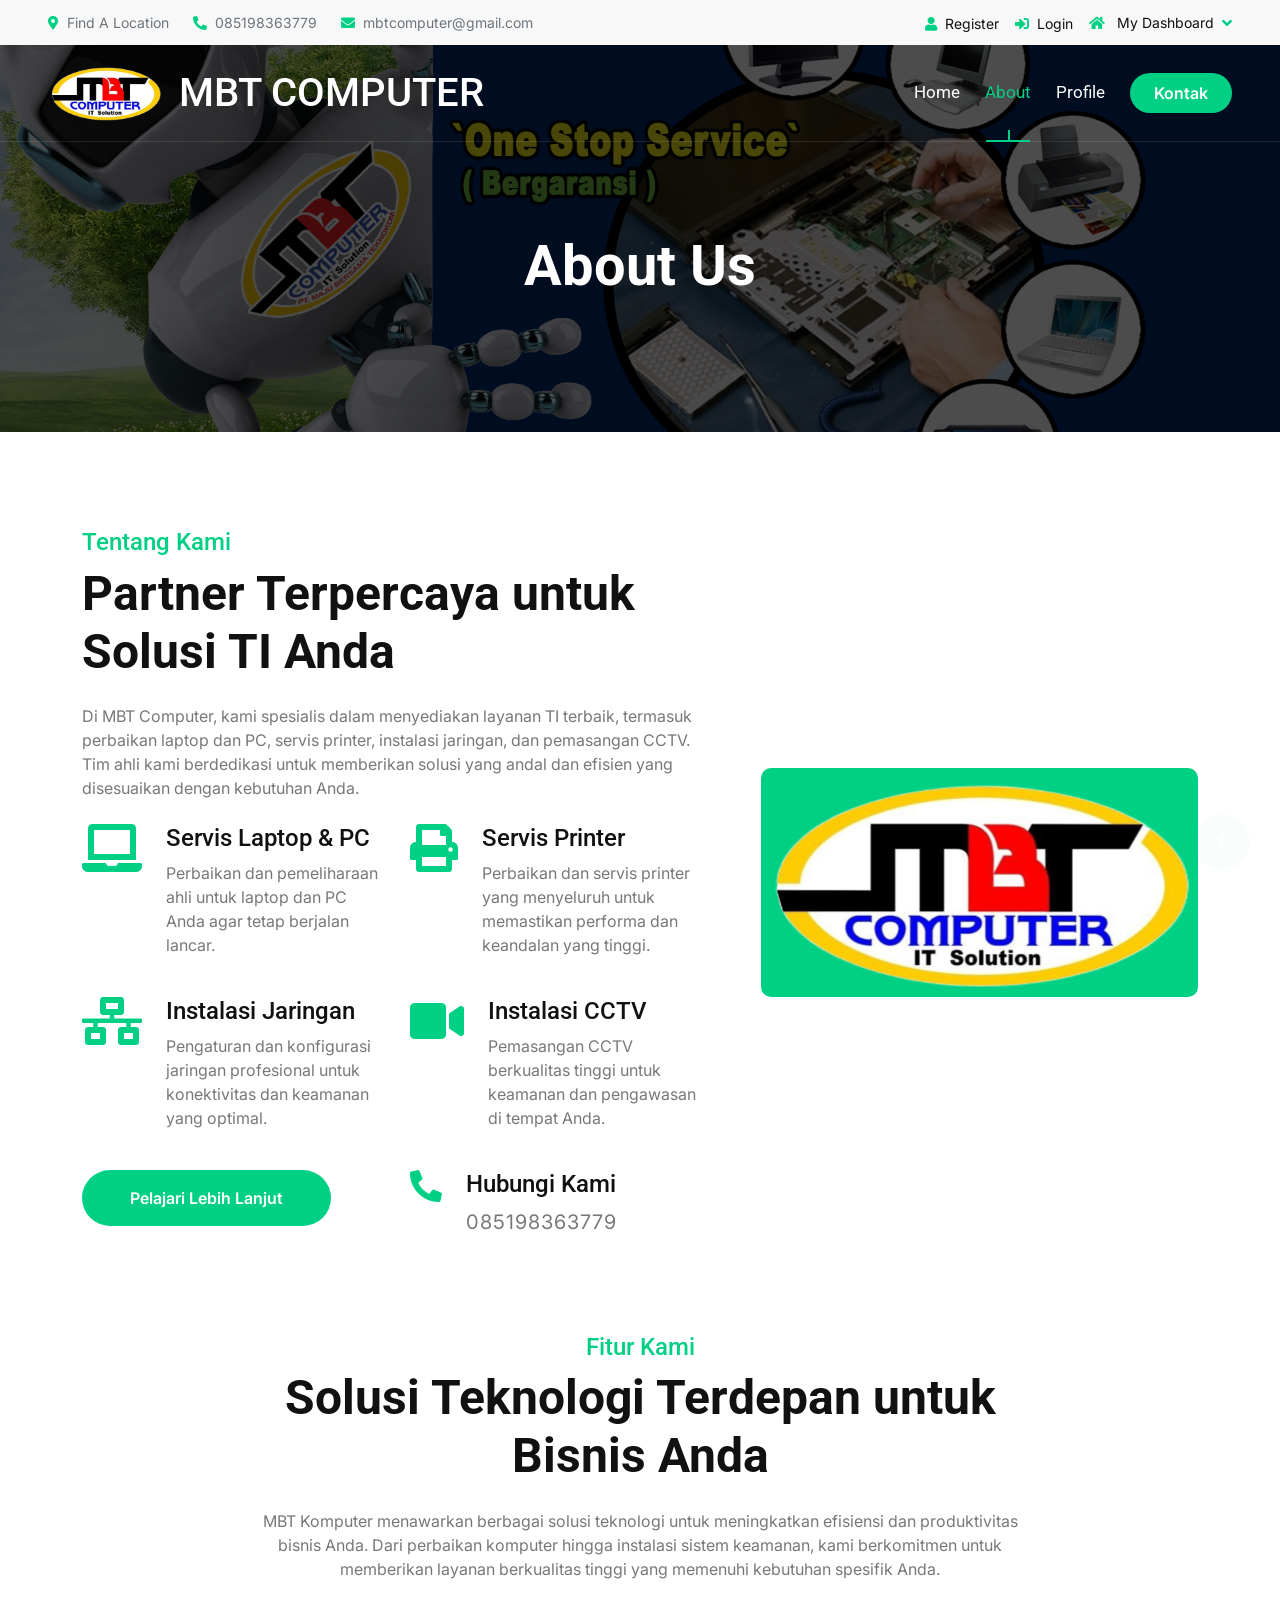
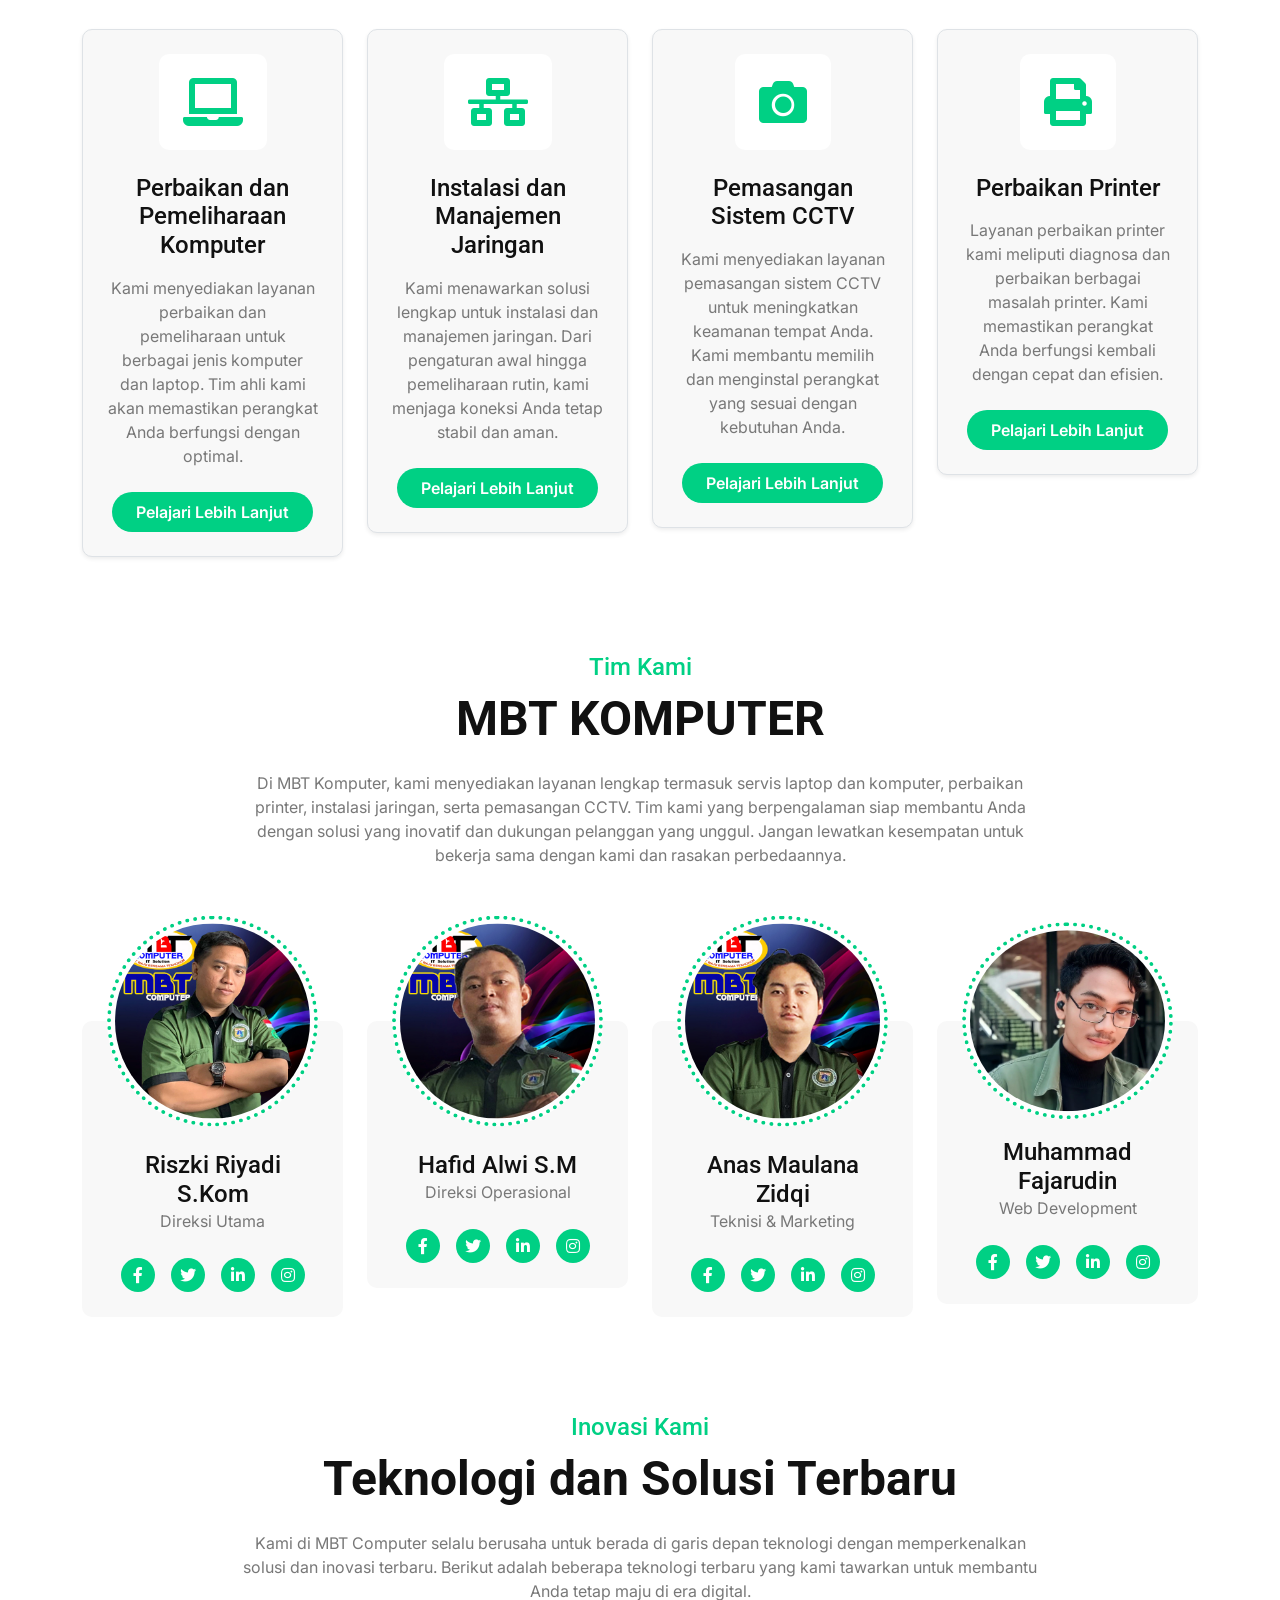
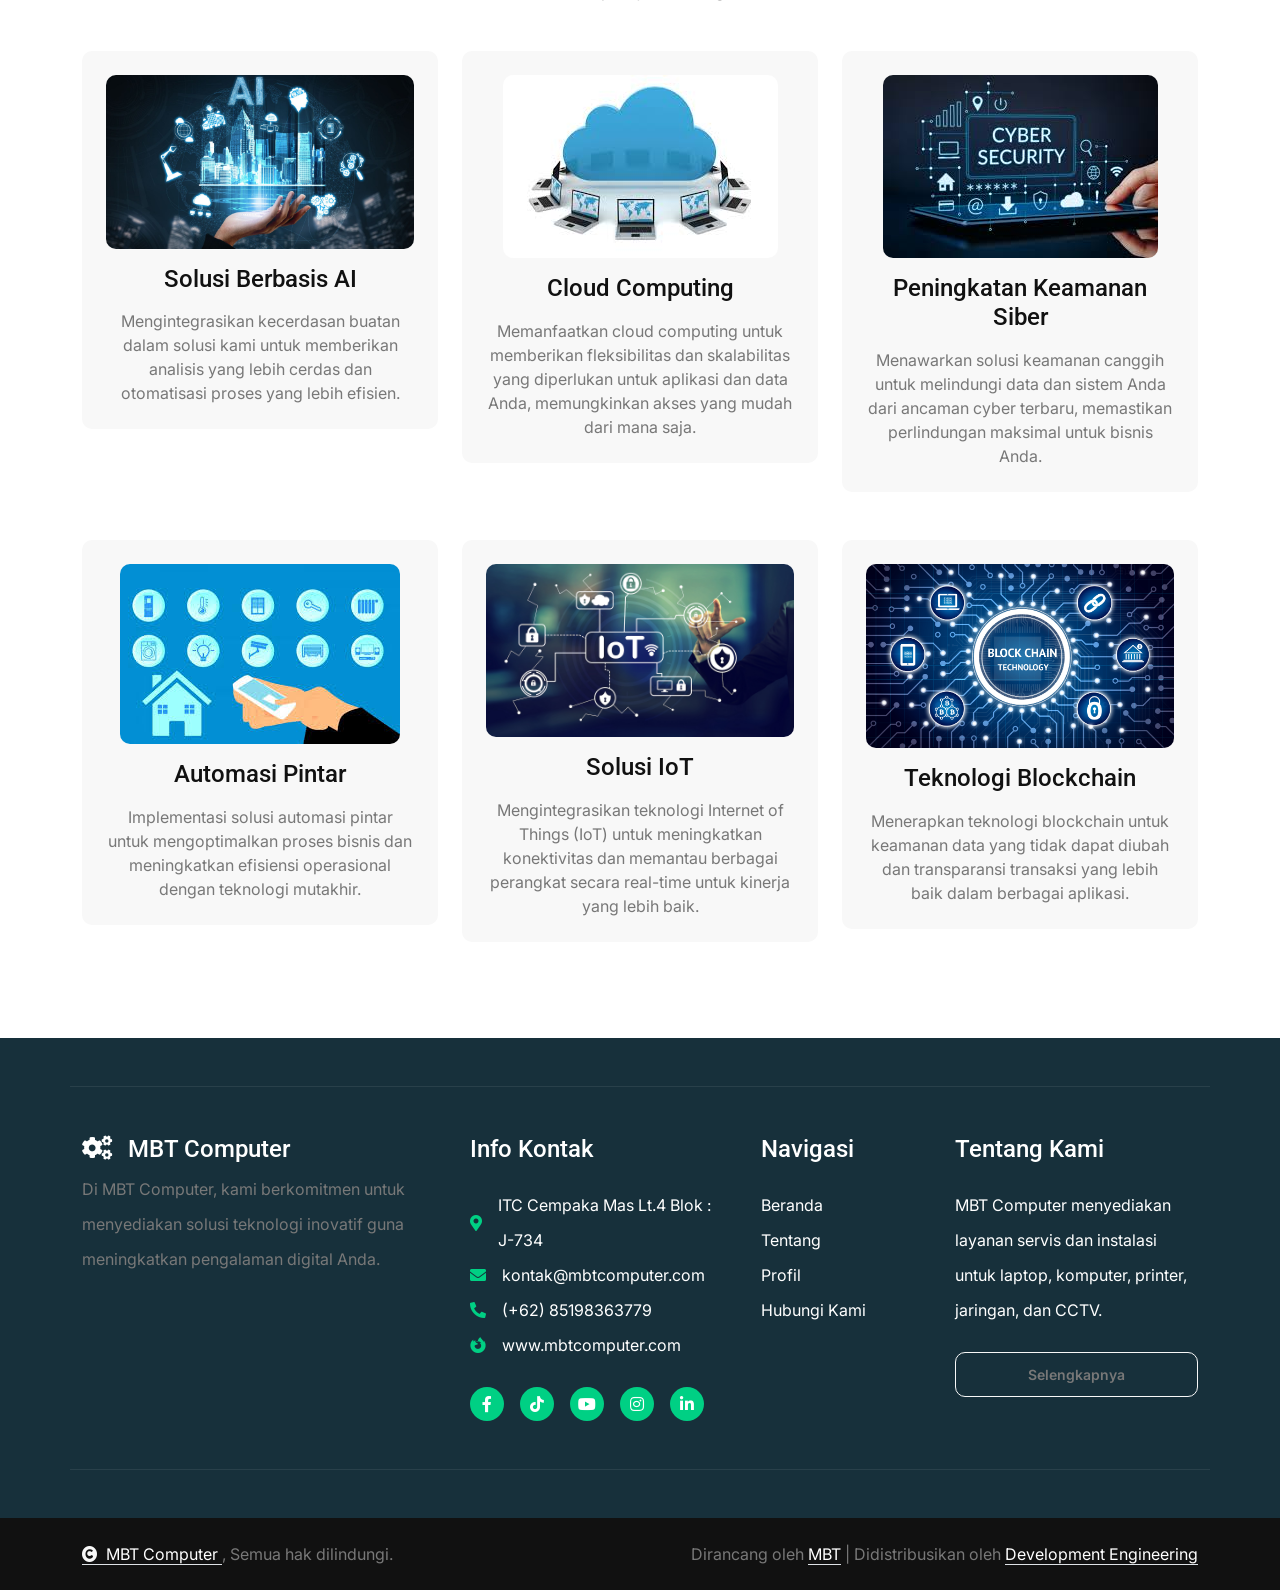
==== commit 4325afc1: "memperbaiki navigasi" ====
--- a/about.html
+++ b/about.html
@@ -97,9 +97,9 @@
                 <a href="" class="navbar-brand p-0 d-flex align-items-center">
                     <!-- Gambar Logo -->
                     <img src="img/logo.png" alt="MBT COMPUTER Logo" class="img-fluid" style="max-width: 150px;">
-                    <!-- Teks Logo dengan Warna yang Berbeda -->
-                    <h1 class="mb-0 ms-3 text-white logo-text">
-                        <span class="text-red">MBT</span> 
+                    <!-- Teks Logo -->
+                    <h1 class="mb-0 ms-3 logo-text">
+                        <span class="text-red">MBT</span>
                         <span class="text-black">COMPUTER</span>
                     </h1>
                 </a>
@@ -107,13 +107,15 @@
                     <span class="fa fa-bars"></span>
                 </button>
                 <div class="collapse navbar-collapse" id="navbarCollapse">
-                    <div class="navbar-nav ms-auto py-0">
-                        <a href="index.html" class="nav-item nav-link">Home</a>
-                        <a href="about.html" class="nav-item nav-link active">About</a>
-                        <a href="profile.html" class="nav-item nav-link">Profile</a>
-                        <a href="contact.html" class="btn btn-primary rounded-pill py-2 px-4 my-3 my-lg-0 flex-shrink-0">Kontak</a>
-                    </div>
-                </div>
+                    <div class="collapse navbar-collapse" id="navbarCollapse">
+                        <div class="navbar-nav ms-auto py-0">
+                            <a href="index.html" class="nav-item nav-link">Home</a>
+                            <a href="about.html" class="nav-item nav-link active">About</a>
+                            <a href="profile.html" class="nav-item nav-link">Profile</a>
+                        </div>
+                        <a href="contact.html"
+                            class="btn btn-primary rounded-pill py-2 px-4 my-3 my-lg-0 flex-shrink-0">Kontak</a>
+                    </div>
             </nav>
         </div>
 
--- a/css/style.css
+++ b/css/style.css
@@ -175,23 +175,56 @@
   transition: 0.5s;
   opacity: 1;
 }
-
 @media (max-width: 991.98px) {
   .sticky-top.navbar-light {
     position: relative;
     background: var(--bs-white);
   }
 
+  .navbar-light {
+    display: flex;
+    justify-content: space-between;
+    align-items: center;
+  }
+
   .navbar.navbar-expand-lg .navbar-toggler {
     padding: 10px 20px;
+    right: 15px;
+    top: 50%;
+    position: absolute;
+    transform: translateY(-50%);
     border: 1px solid var(--bs-primary);
     color: var(--bs-primary);
+    order: 2; /* Memindahkan toggler ke urutan kedua */
+  }
+
+  .navbar-light .navbar-brand {
+    order: 1; /* Memindahkan brand ke urutan pertama */
   }
 
   .navbar-light .navbar-collapse {
-    margin-top: 15px;
+    position: absolute;
+    top: 100%;
+    right: 0;
+    left: 0;
+    background: var(--bs-white);
+    margin-top: 0;
     border-top: 1px solid #dddddd;
-  }
+    padding: 10px;
+    z-index: 1000;
+  }
+
+  .navbar-light .navbar-nav {
+    display: flex;
+    flex-direction: column;
+    align-items: center;
+    width: 100%;
+    max-width: 250px; /* Sesuaikan dengan lebar yang diinginkan */
+    margin: 0 auto 15px;
+    padding-bottom: 15px;
+    border-bottom: 1px solid #dddddd;
+  }
+
 
   .navbar-light .navbar-nav .nav-link,
   .sticky-top.navbar-light .navbar-nav .nav-link {
@@ -207,6 +240,14 @@
   .navbar-light .navbar-brand img {
     max-height: 45px;
   }
+ /* Tombol kontak yang panjang dan di tengah */
+  .navbar-light .btn-primary {
+    display: block;
+    width: 100%;
+    margin: 10px auto 0;
+    text-align: center;
+  }
+ 
 }
 
 @media (min-width: 992px) {
@@ -921,3 +962,9 @@
   background: var(--bs-dark);
 }
 /*** copyright end ***/
+
+/*** copyright Start ***/
+.copyright {
+  background: var(--bs-dark);
+}
+/*** copyright end ***/
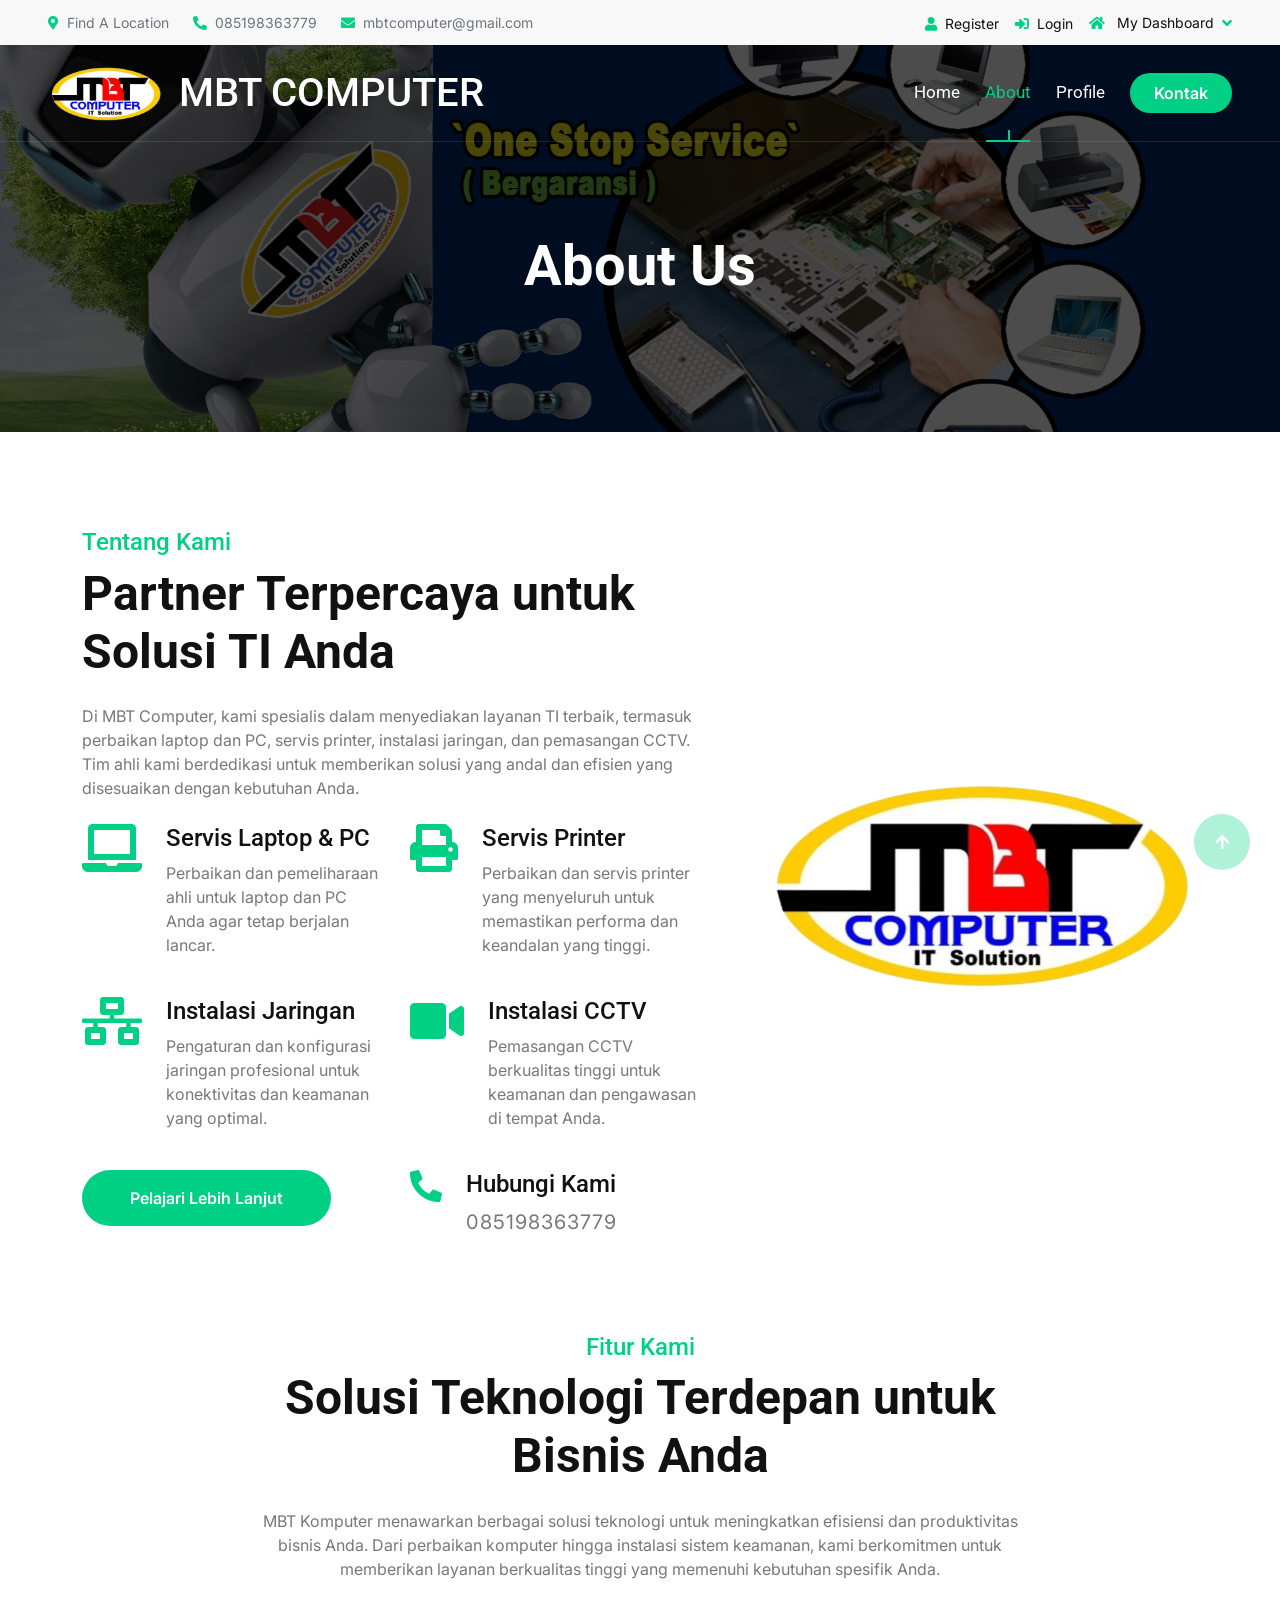
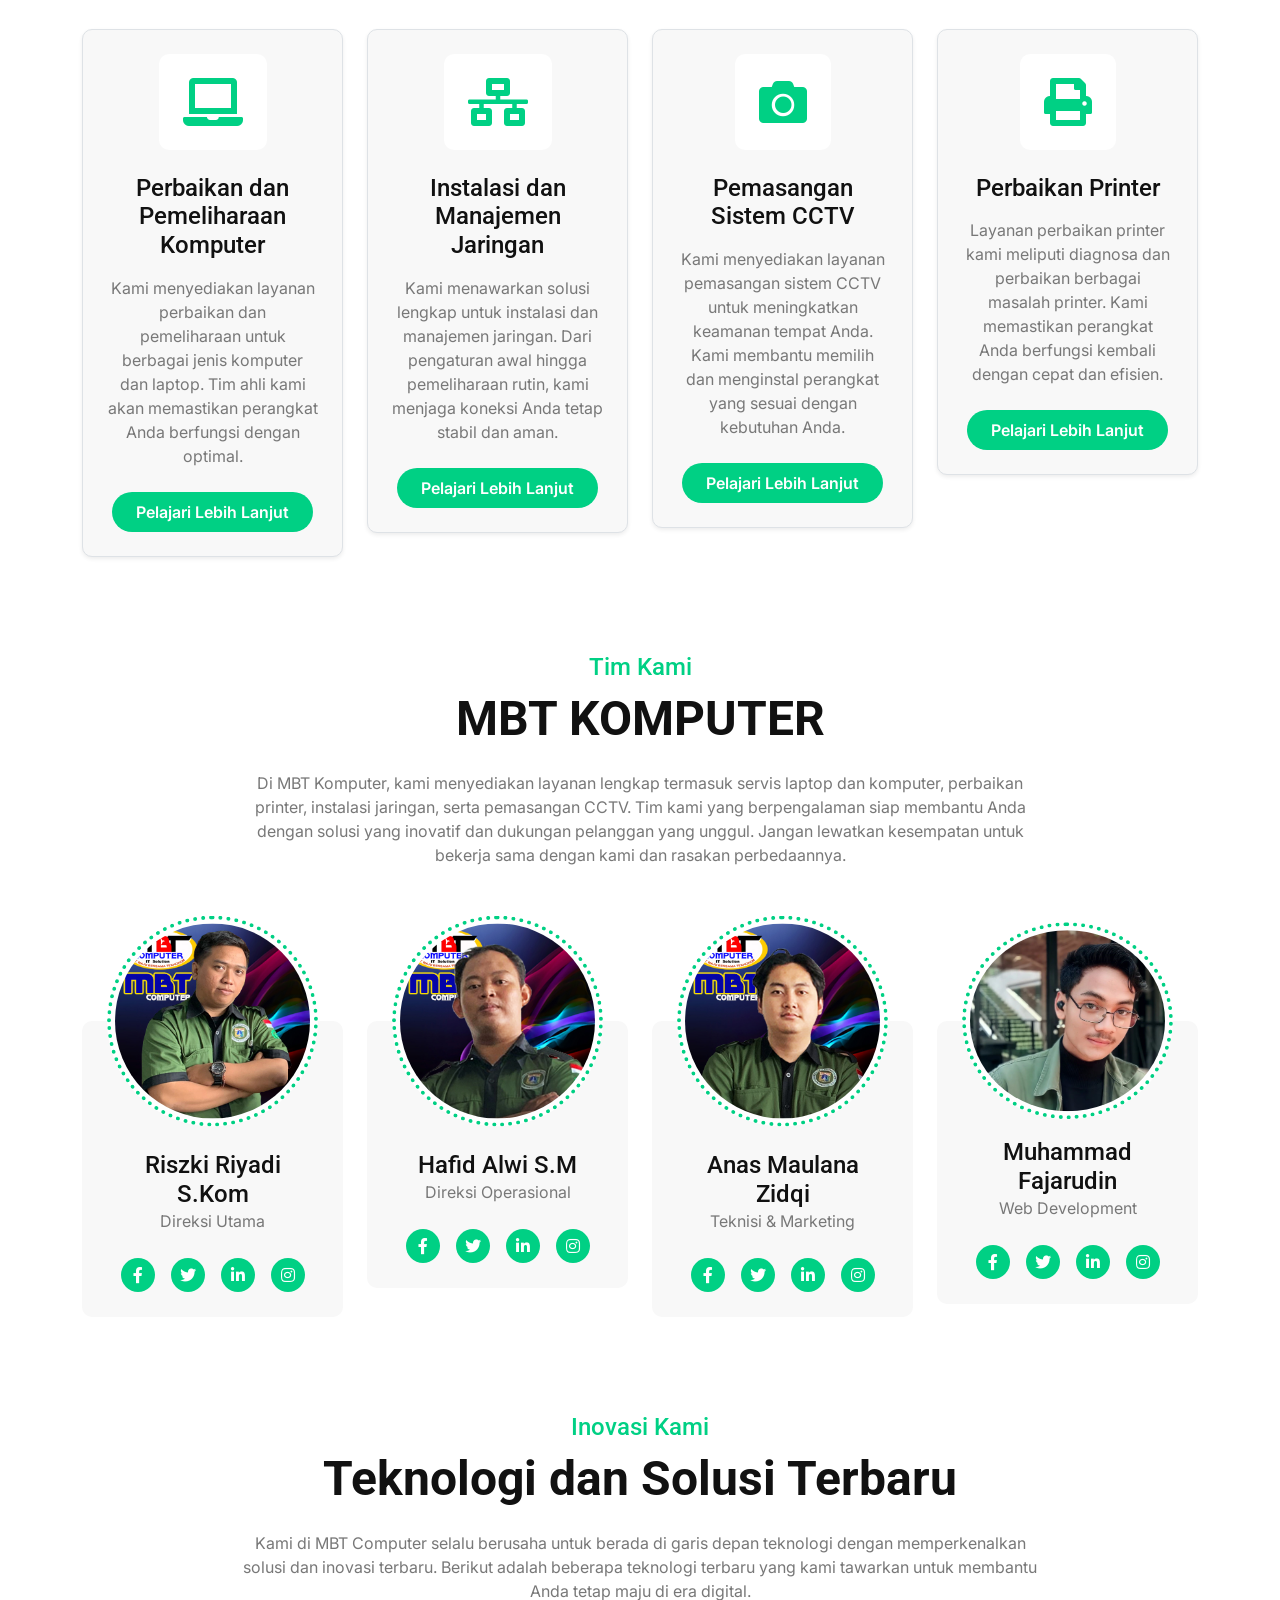
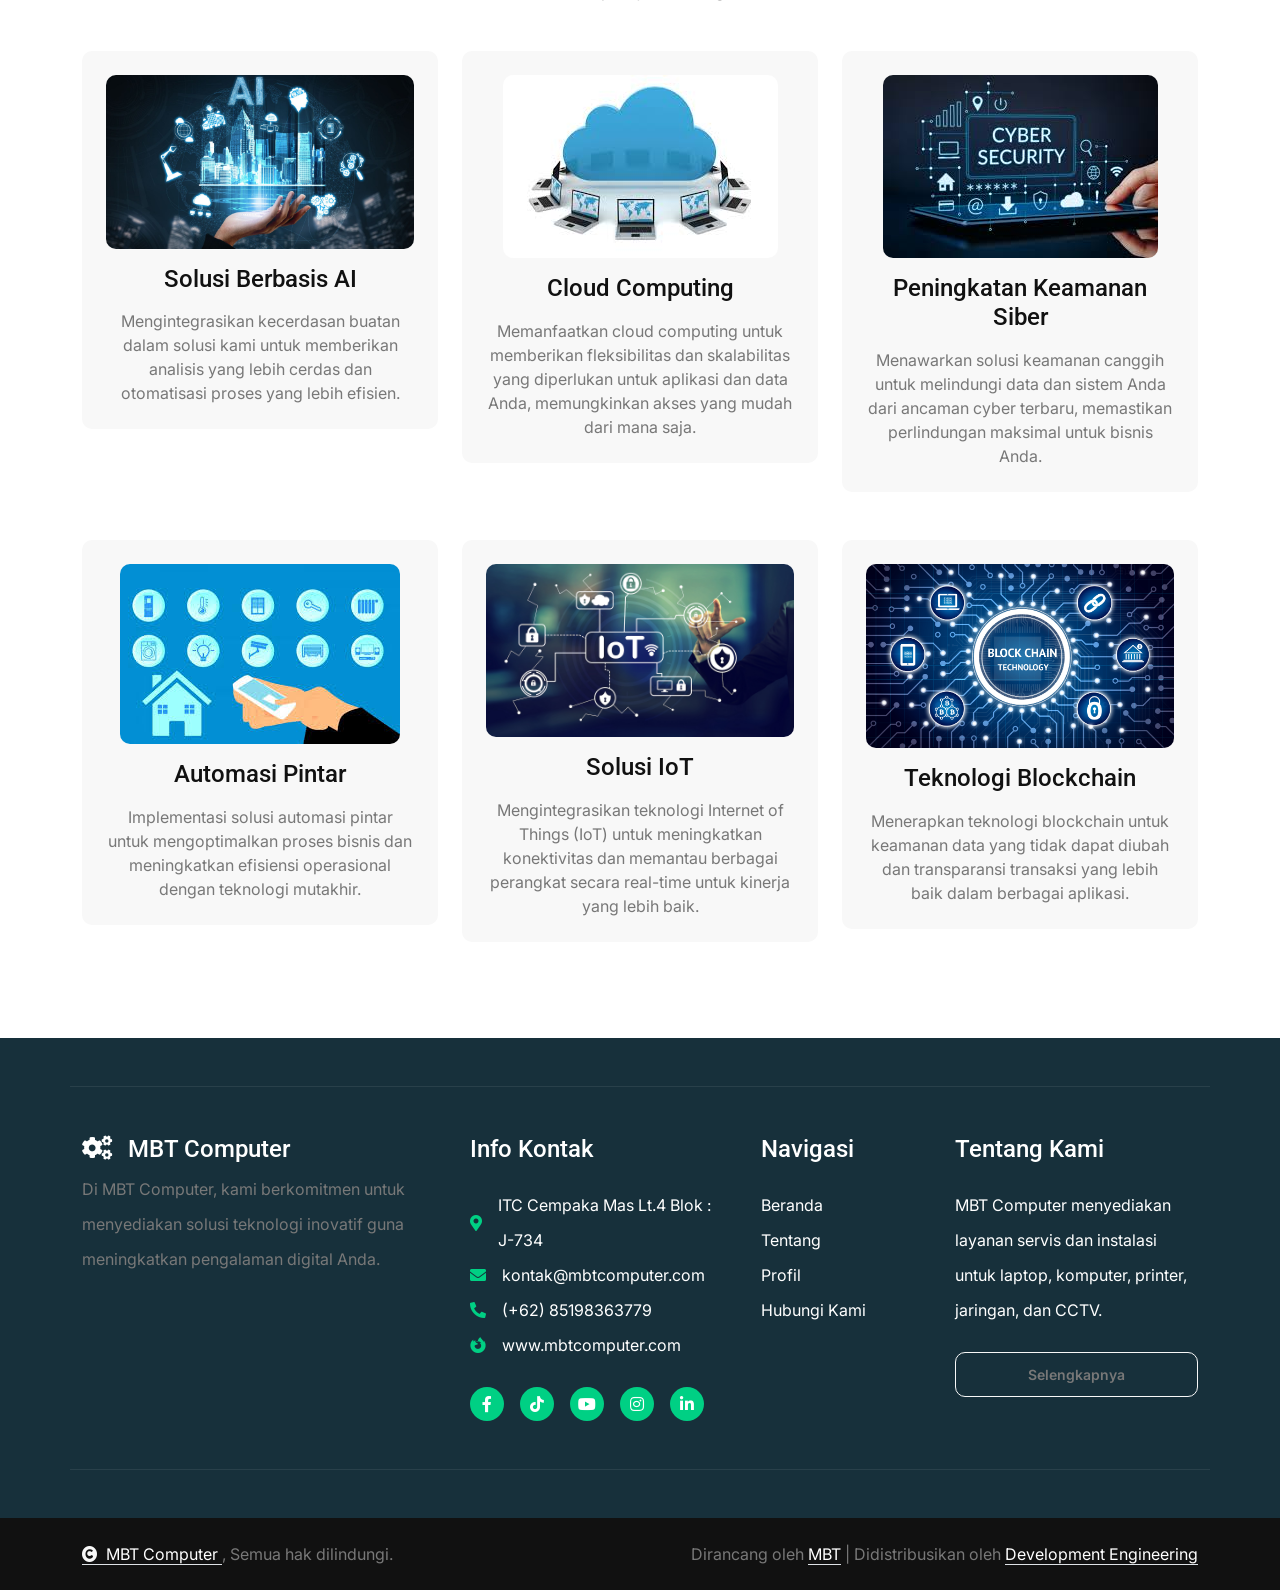
==== commit bb1f5466: "menghapus background logo" ====
--- a/about.html
+++ b/about.html
@@ -200,7 +200,7 @@
                     </div>
                 </div>
                 <div class="col-xl-5 wow fadeInRight" data-wow-delay="0.2s">
-                    <div class="bg-primary rounded position-relative overflow-hidden">
+                    <div class="position-relative overflow-hidden">
                         <img src="img/logo.png" class="img-fluid rounded w-100" alt="Gambar Perusahaan">
 
                     </div>
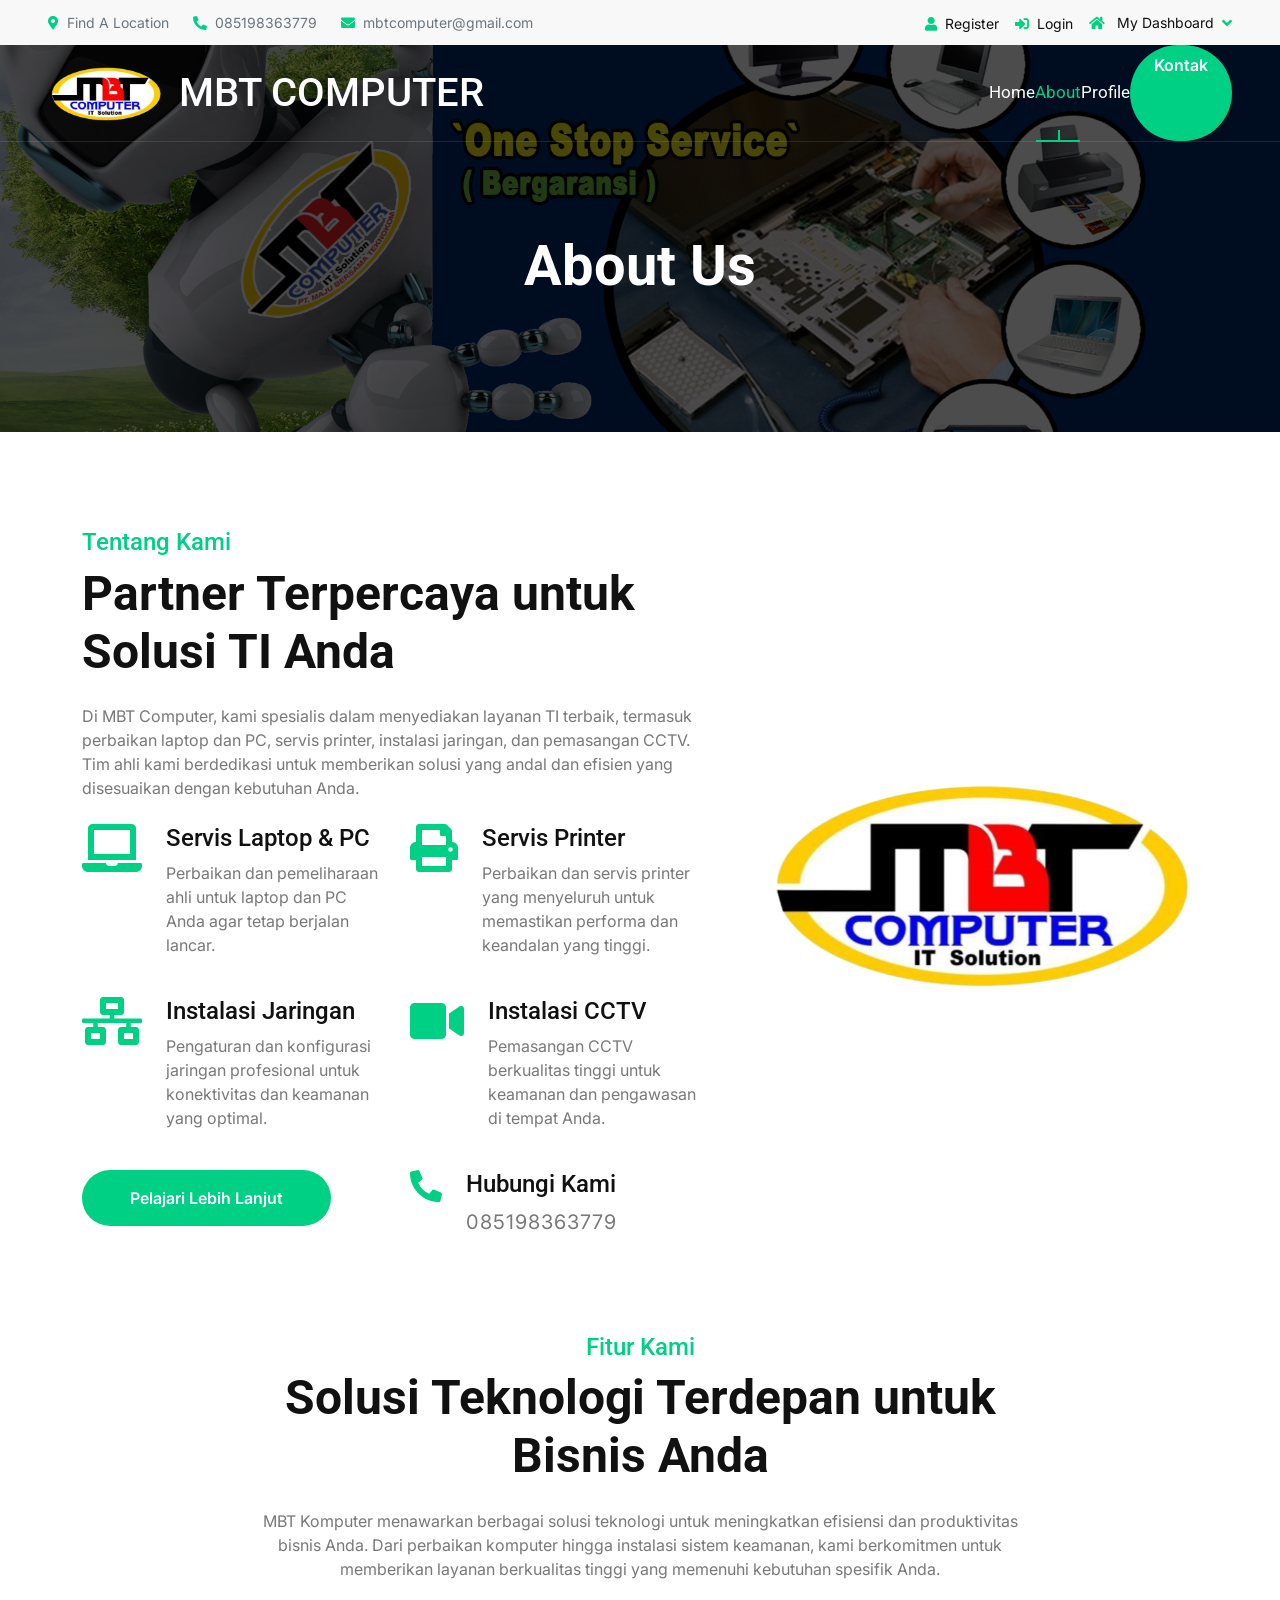
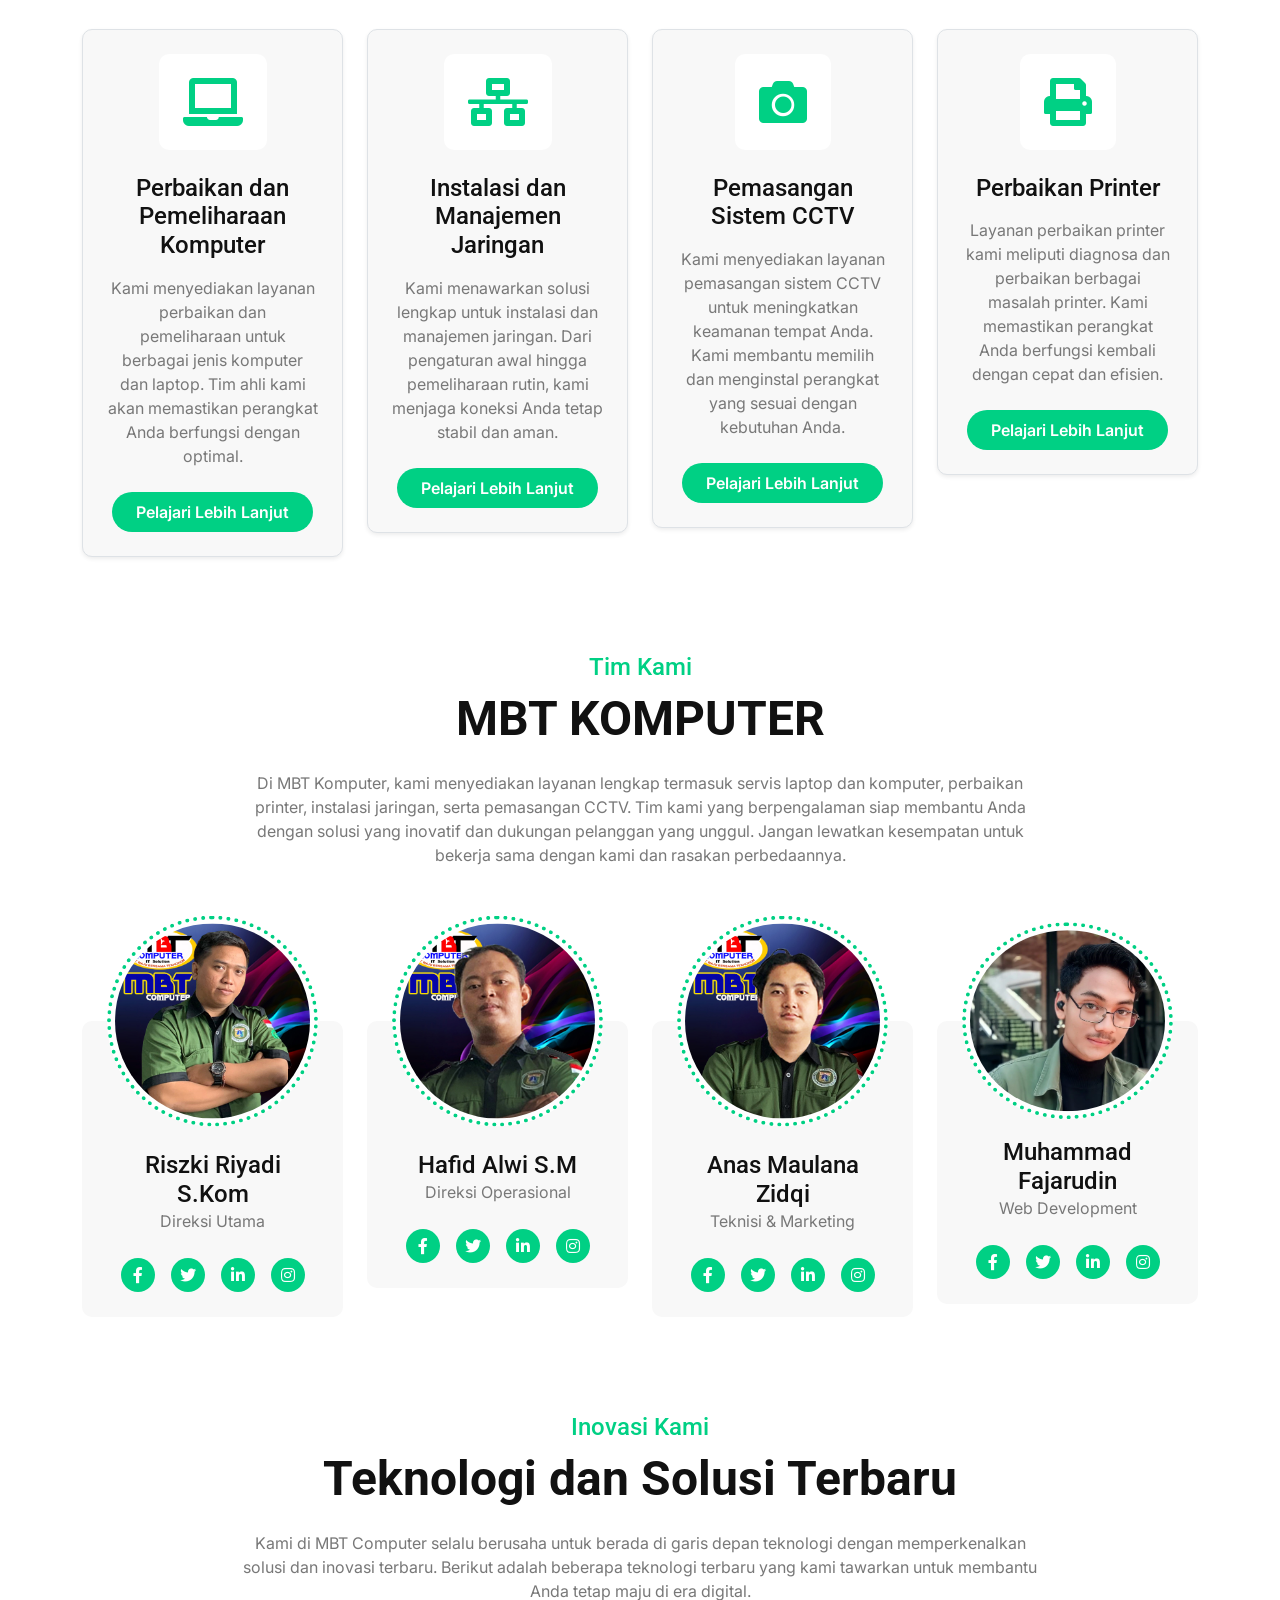
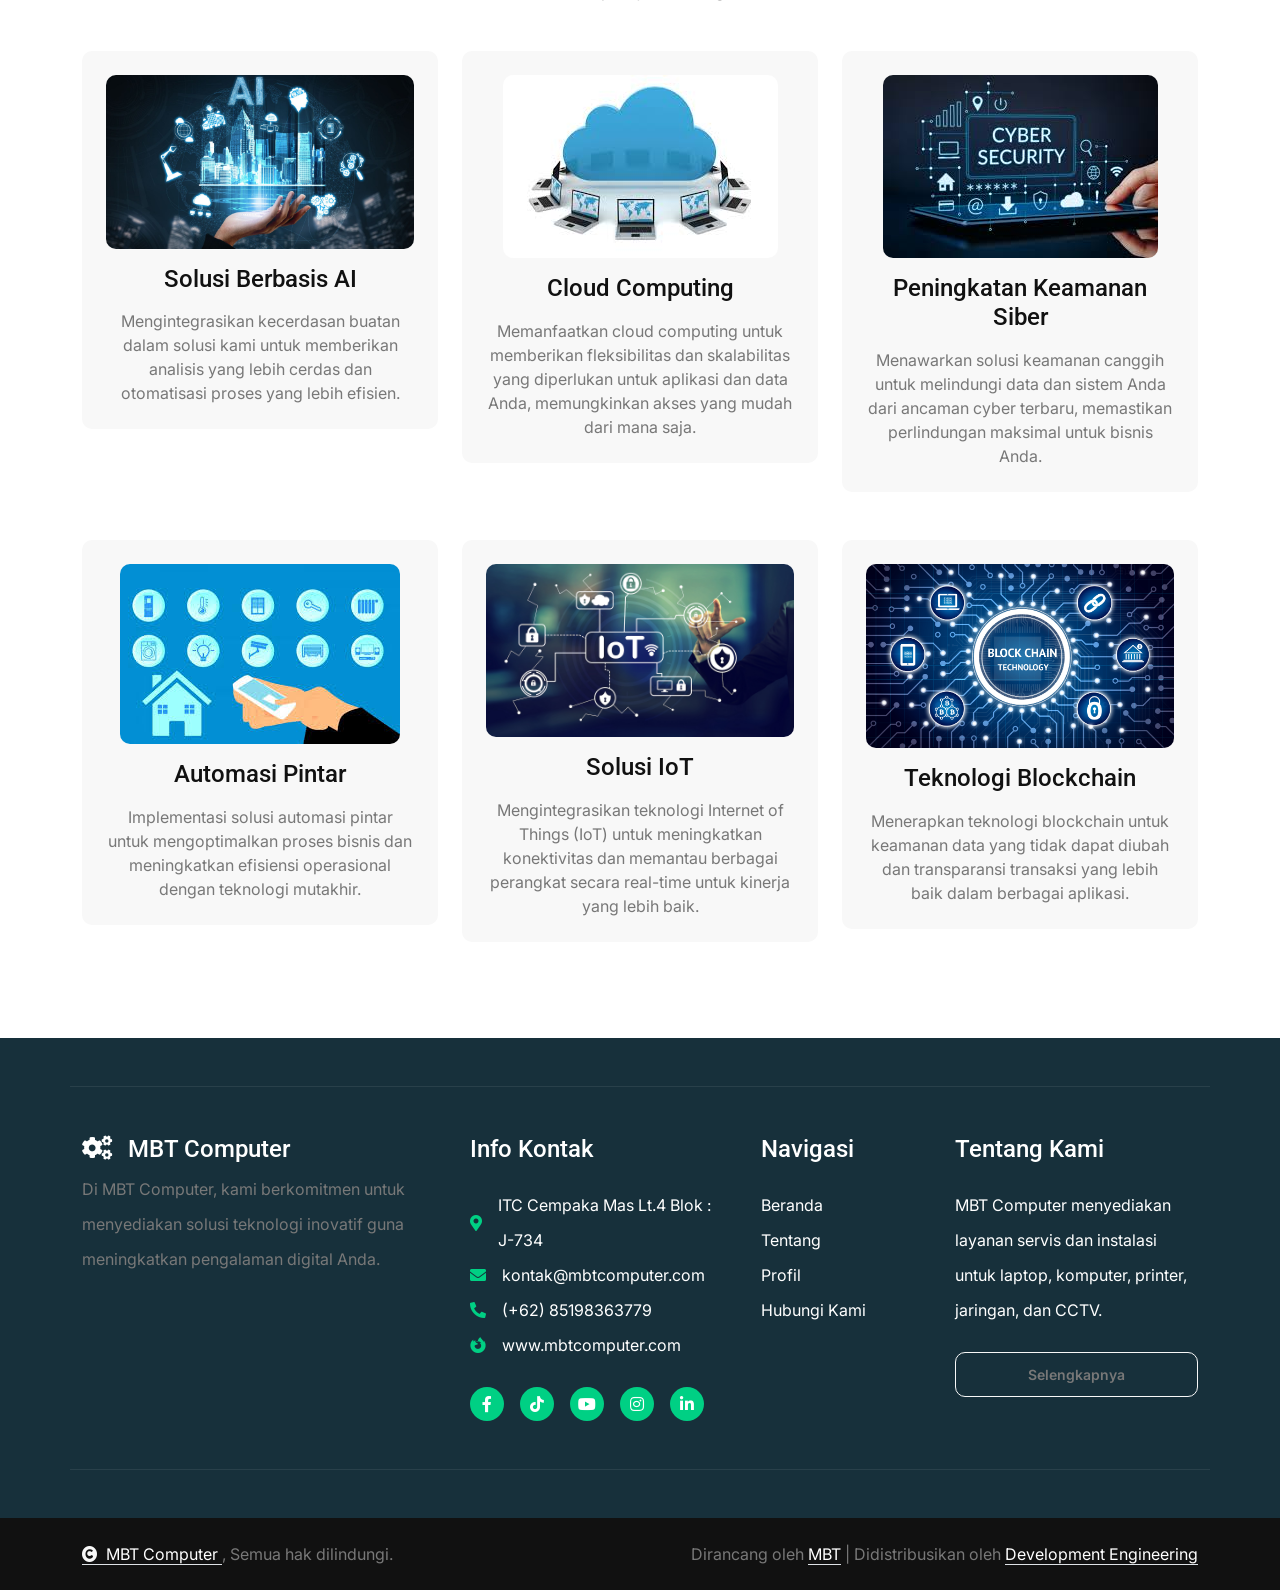
==== commit 9ad4b6cf: "memperbaiki navigasi" ====
--- a/about.html
+++ b/about.html
@@ -106,15 +106,16 @@
                 <button class="navbar-toggler" type="button" data-bs-toggle="collapse" data-bs-target="#navbarCollapse">
                     <span class="fa fa-bars"></span>
                 </button>
-                <div class="collapse navbar-collapse" id="navbarCollapse">
+                
                     <div class="collapse navbar-collapse" id="navbarCollapse">
                         <div class="navbar-nav ms-auto py-0">
                             <a href="index.html" class="nav-item nav-link">Home</a>
                             <a href="about.html" class="nav-item nav-link active">About</a>
                             <a href="profile.html" class="nav-item nav-link">Profile</a>
-                        </div>
-                        <a href="contact.html"
+                            <a href="contact.html"
                             class="btn btn-primary rounded-pill py-2 px-4 my-3 my-lg-0 flex-shrink-0">Kontak</a>
+                        </div>
+                       
                     </div>
             </nav>
         </div>
--- a/css/style.css
+++ b/css/style.css
@@ -117,7 +117,7 @@
 .navbar-light .navbar-nav .nav-link {
   font-family: "Roboto", sans-serif;
   position: relative;
-  margin-right: 25px;
+  
   padding: 35px 0;
   color: var(--bs-white);
   font-size: 17px;
@@ -222,7 +222,6 @@
     max-width: 250px; /* Sesuaikan dengan lebar yang diinginkan */
     margin: 0 auto 15px;
     padding-bottom: 15px;
-    border-bottom: 1px solid #dddddd;
   }
 
 
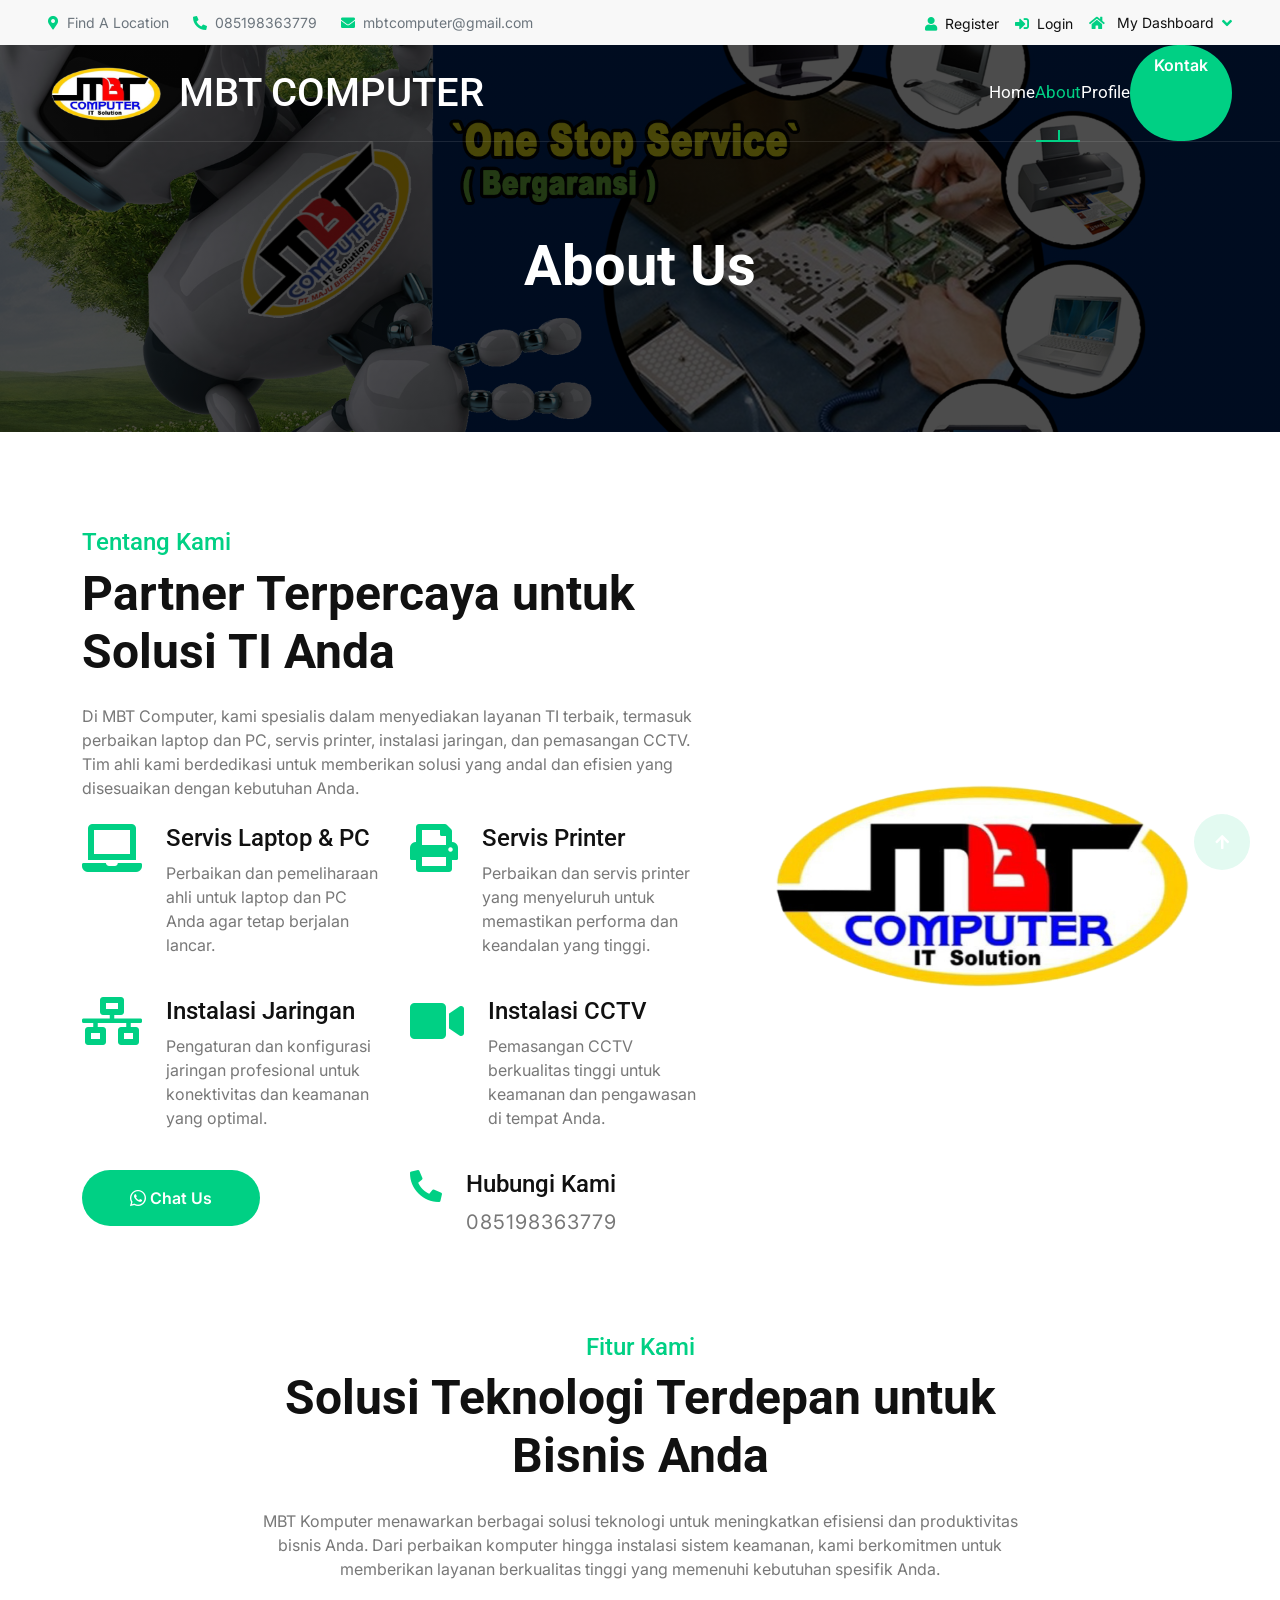
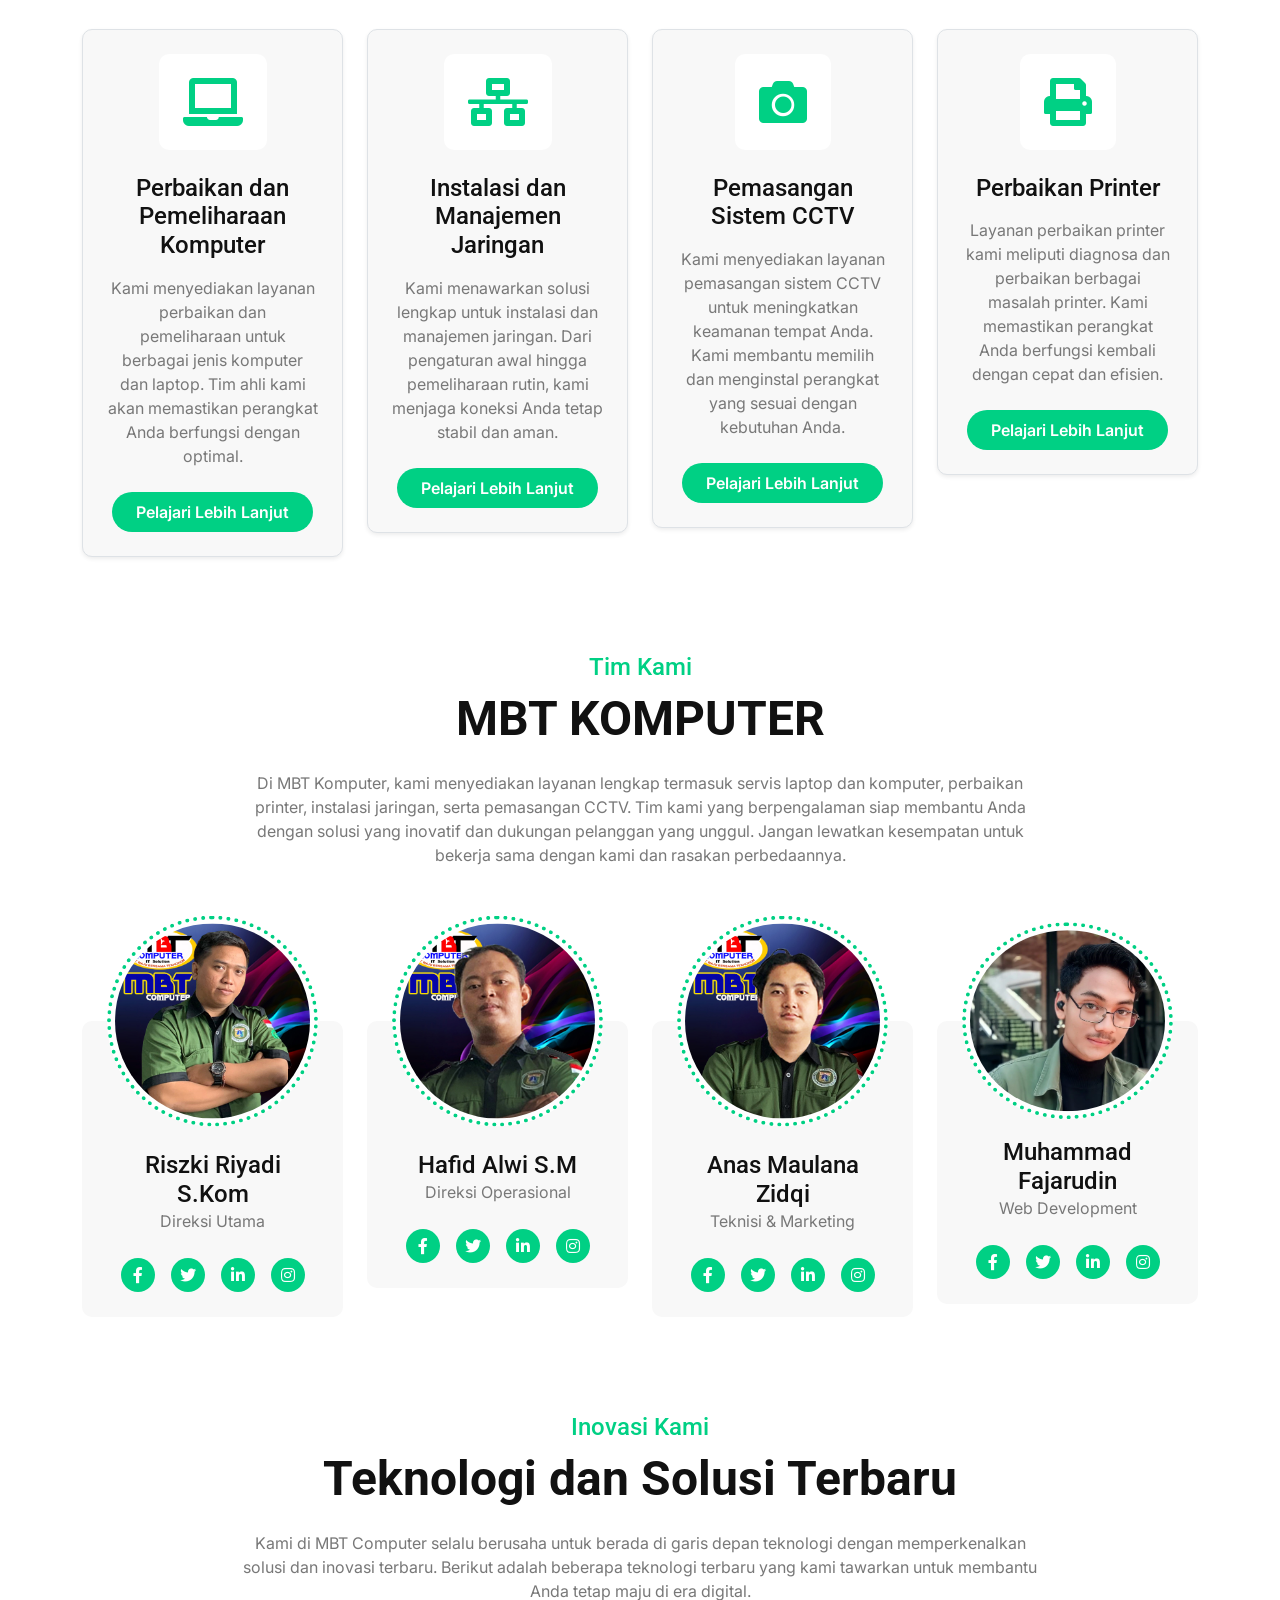
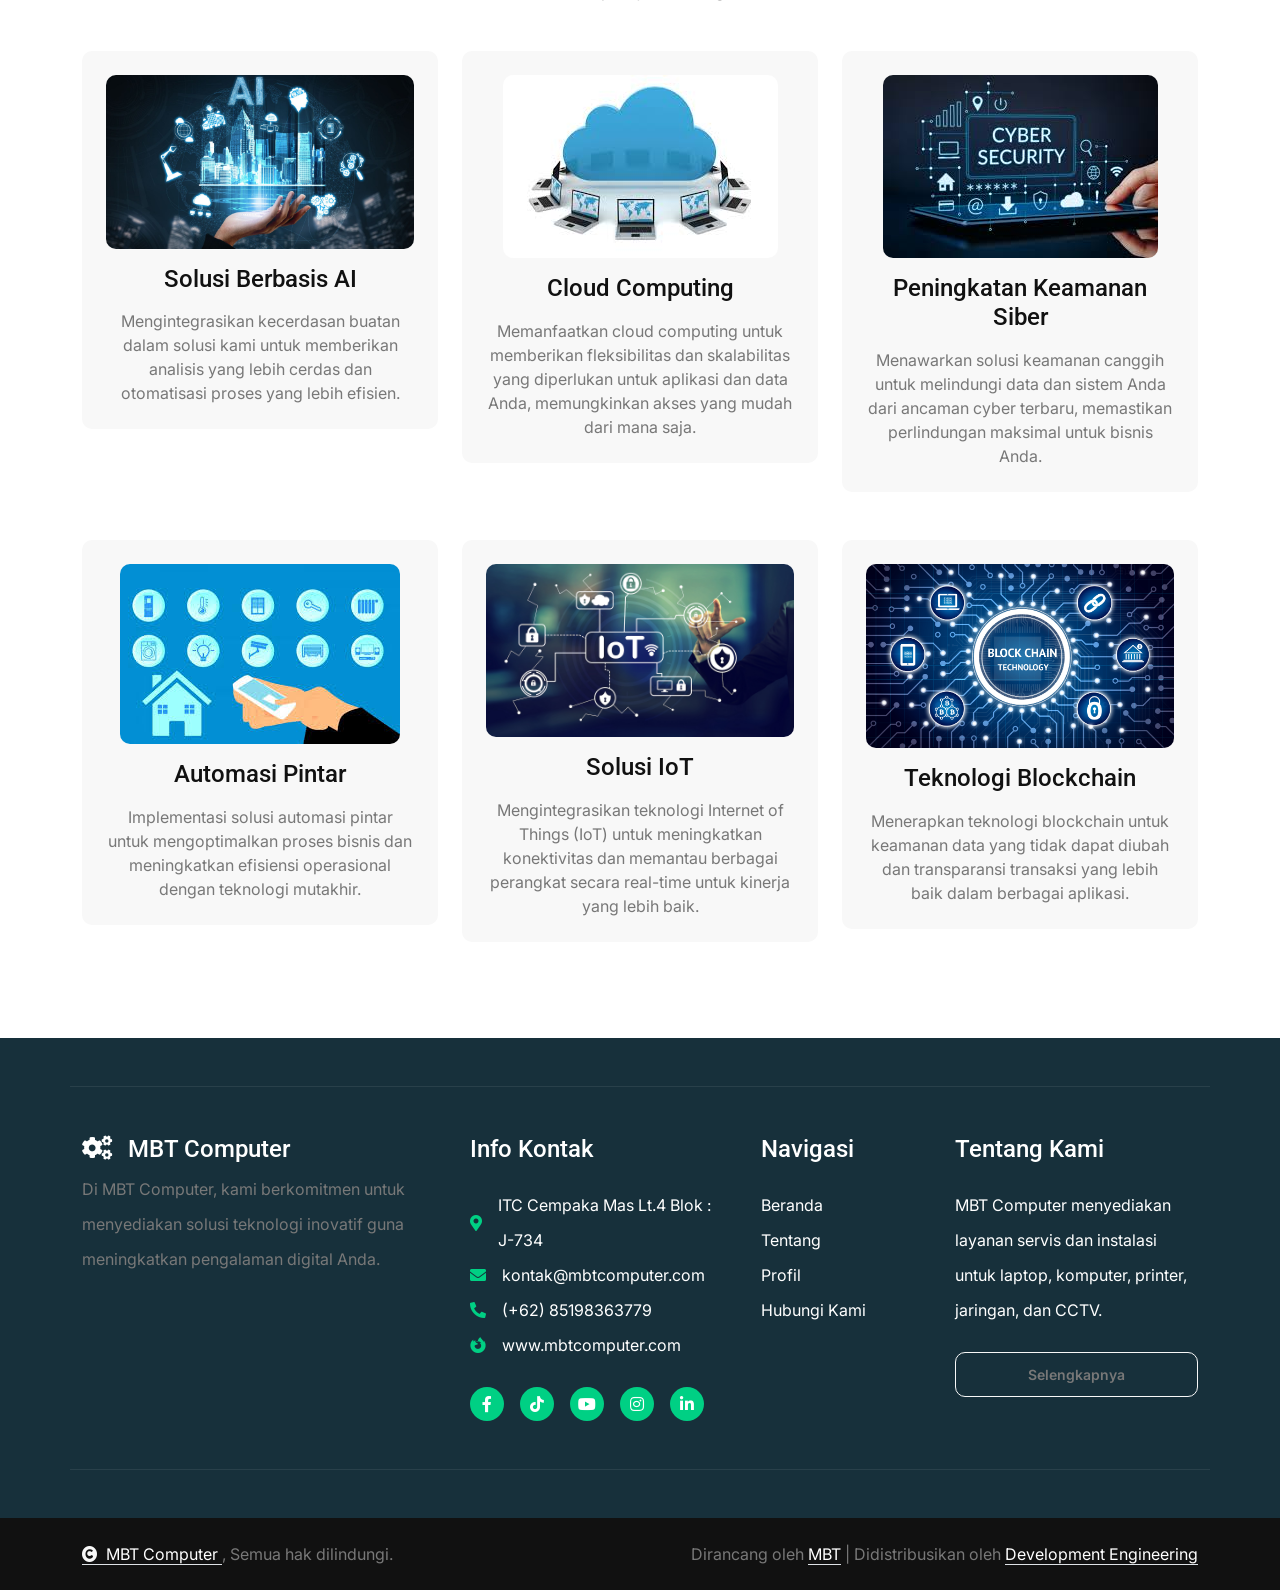
==== commit d59d125a: "memperbaiki" ====
--- a/about.html
+++ b/about.html
@@ -185,8 +185,10 @@
                                 </div>
                             </div>
                             <div class="col-sm-6">
-                                <a href="#" class="btn btn-primary rounded-pill py-3 px-5 flex-shrink-0">Pelajari Lebih
-                                    Lanjut</a>
+                                <a href="https://wa.me/+6285198363779"     
+                                class="btn btn-primary rounded-pill py-3 px-5 flex-shrink-0"> 
+                                     <i class="bi bi-whatsapp"></i>
+                                    Chat Us</a>
                             </div>
                             <div class="col-sm-6">
                                 <div class="d-flex">
@@ -231,7 +233,7 @@
                         <p class="mb-4">Kami menyediakan layanan perbaikan dan pemeliharaan untuk berbagai jenis
                             komputer dan laptop. Tim ahli kami akan memastikan perangkat Anda berfungsi dengan optimal.
                         </p>
-                        <a class="btn btn-primary rounded-pill py-2 px-4" href="#">Pelajari Lebih Lanjut</a>
+                        <a class="btn btn-primary rounded-pill py-2 px-4" href="perbaikankomputer.html">Pelajari Lebih Lanjut</a>
                     </div>
                 </div>
                 <div class="col-md-6 col-lg-6 col-xl-3 wow fadeInUp" data-wow-delay="0.4s">
@@ -244,7 +246,7 @@
                         <p class="mb-4">Kami menawarkan solusi lengkap untuk instalasi dan manajemen jaringan. Dari
                             pengaturan awal hingga pemeliharaan rutin, kami menjaga koneksi Anda tetap stabil dan aman.
                         </p>
-                        <a class="btn btn-primary rounded-pill py-2 px-4" href="#">Pelajari Lebih Lanjut</a>
+                        <a class="btn btn-primary rounded-pill py-2 px-4" href="jaringan.html">Pelajari Lebih Lanjut</a>
                     </div>
                 </div>
                 <div class="col-md-6 col-lg-6 col-xl-3 wow fadeInUp" data-wow-delay="0.6s">
@@ -258,7 +260,7 @@
                         <p class="mb-4">Kami menyediakan layanan pemasangan sistem CCTV untuk meningkatkan keamanan
                             tempat Anda. Kami membantu memilih dan menginstal perangkat yang sesuai dengan kebutuhan
                             Anda.</p>
-                        <a class="btn btn-primary rounded-pill py-2 px-4" href="#">Pelajari Lebih Lanjut</a>
+                        <a class="btn btn-primary rounded-pill py-2 px-4" href="cctv.html">Pelajari Lebih Lanjut</a>
                     </div>
                 </div>
                 <div class="col-md-6 col-lg-6 col-xl-3 wow fadeInUp" data-wow-delay="0.8s">
@@ -270,7 +272,7 @@
                         <h4 class="mb-3">Perbaikan Printer</h4>
                         <p class="mb-4">Layanan perbaikan printer kami meliputi diagnosa dan perbaikan berbagai masalah
                             printer. Kami memastikan perangkat Anda berfungsi kembali dengan cepat dan efisien.</p>
-                        <a class="btn btn-primary rounded-pill py-2 px-4" href="#">Pelajari Lebih Lanjut</a>
+                        <a class="btn btn-primary rounded-pill py-2 px-4" href="printer.html">Pelajari Lebih Lanjut</a>
                     </div>
                 </div>
             </div>
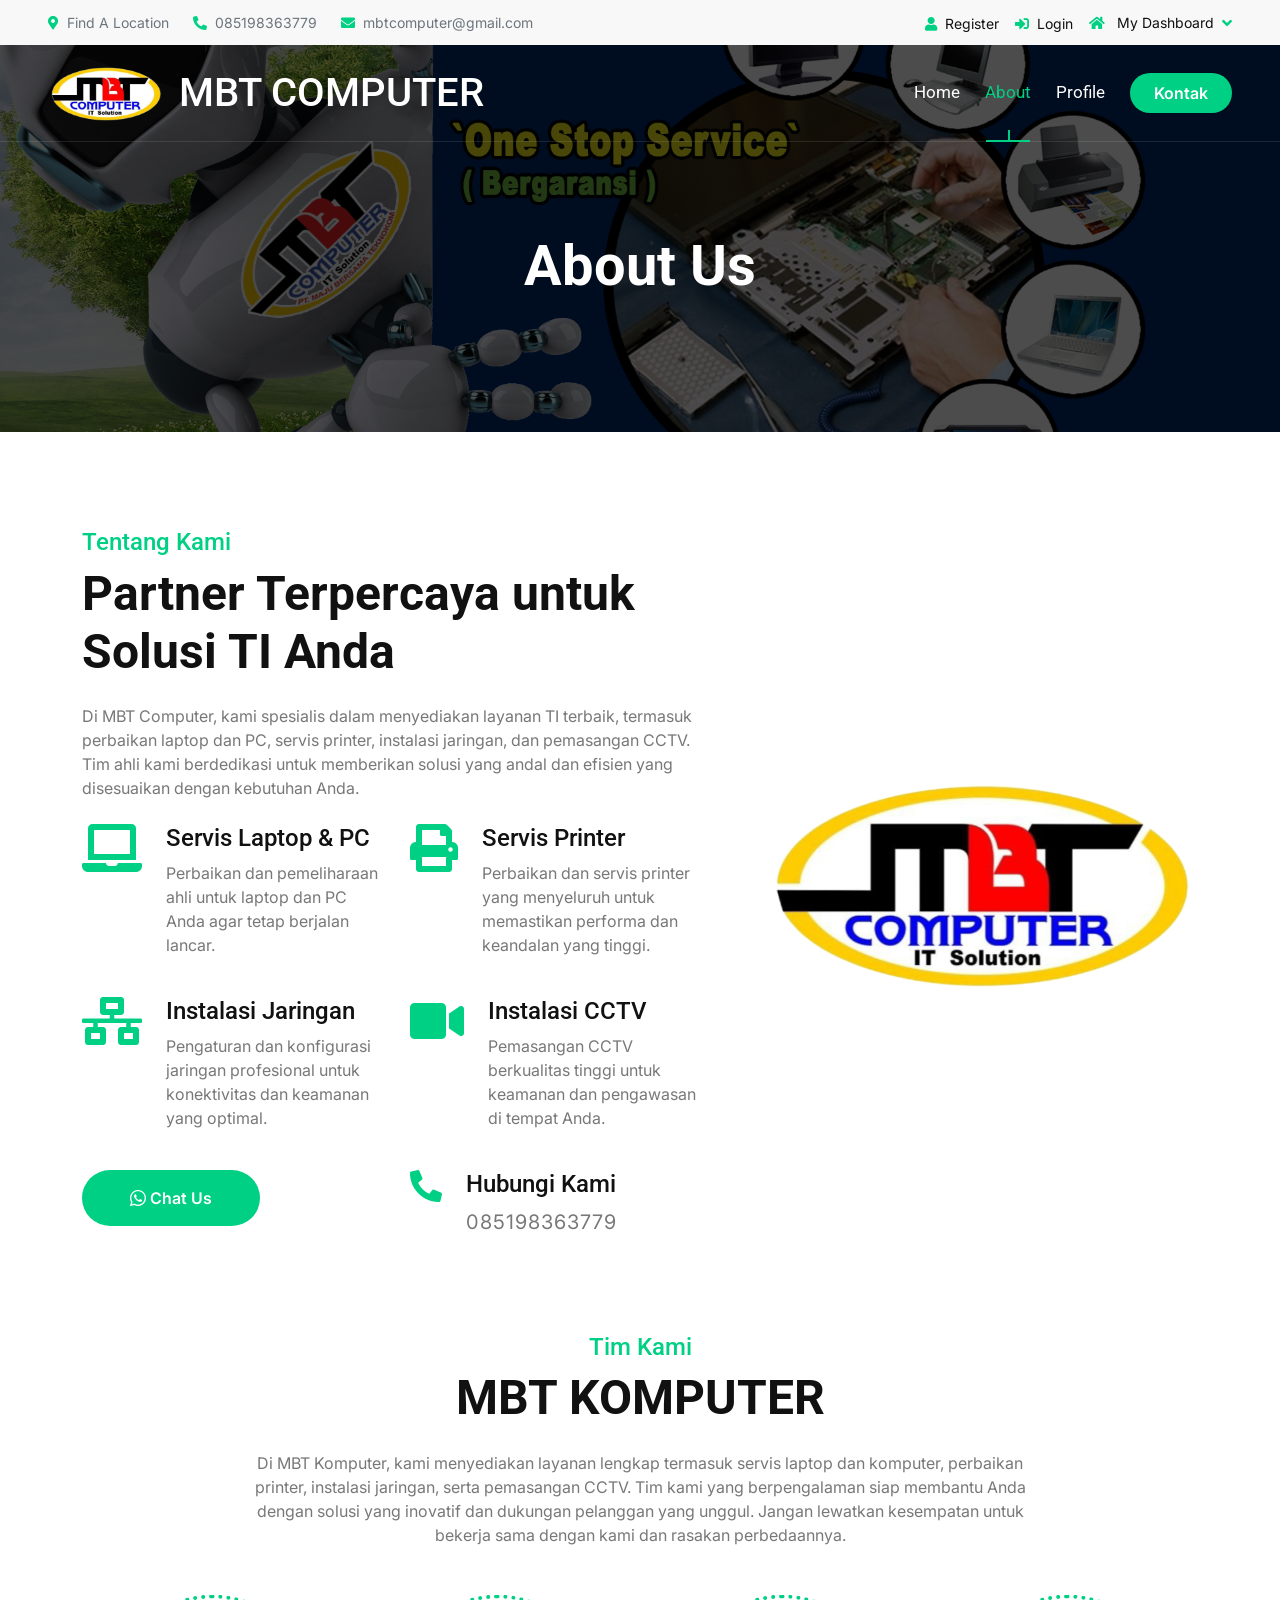
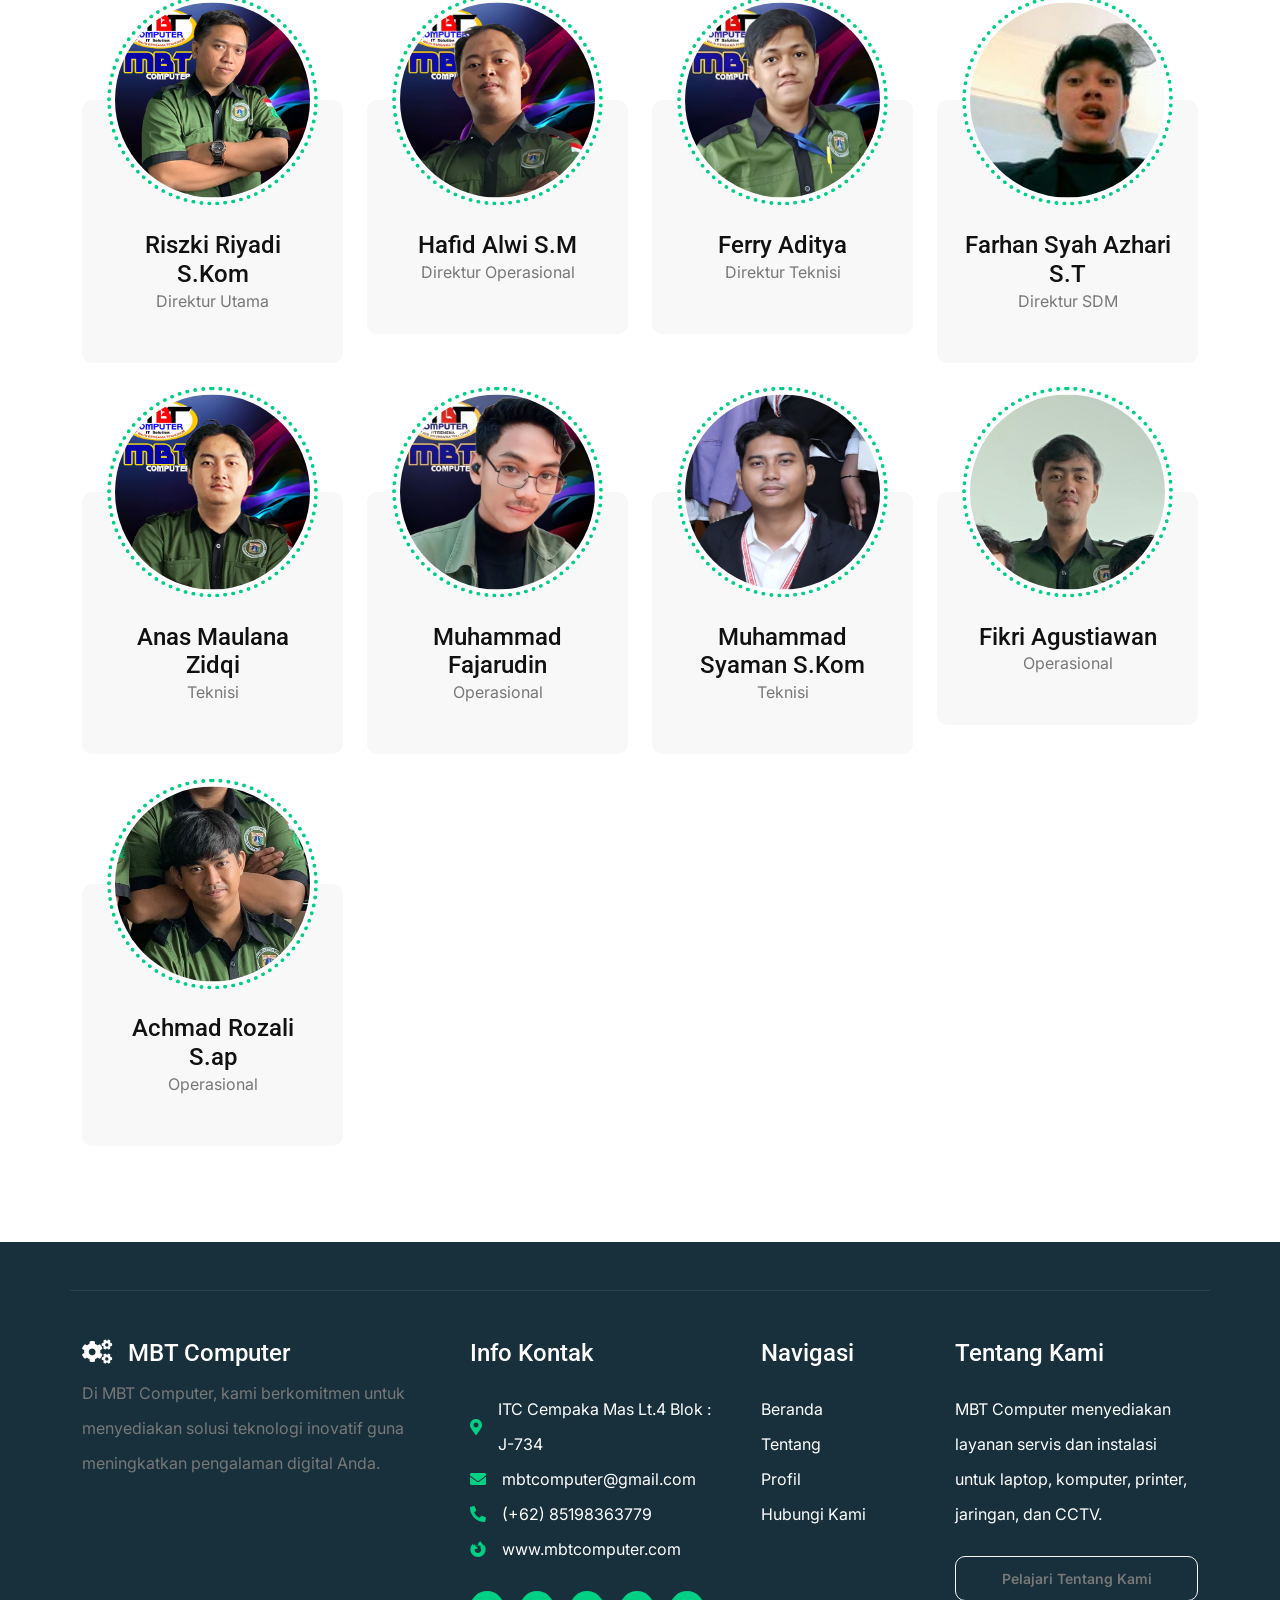
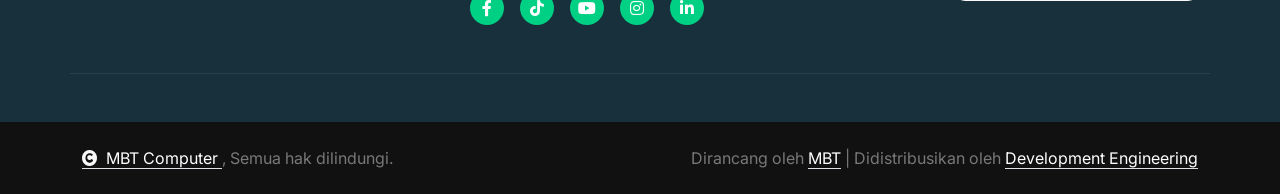
==== commit 4c77cd00: "merevisi susunan web dari navbar, footer, dan isi dari kontek tiap halaman tersebut" ====
--- a/about.html
+++ b/about.html
@@ -91,44 +91,43 @@
     </div>
     <!-- Topbar End -->
 
-        <!-- Navbar & Hero Start -->
-        <div class="container-fluid position-relative p-0">
-            <nav class="navbar navbar-expand-lg navbar-light px-4 px-lg-5 py-3 py-lg-0">
-                <a href="" class="navbar-brand p-0 d-flex align-items-center">
-                    <!-- Gambar Logo -->
-                    <img src="img/logo.png" alt="MBT COMPUTER Logo" class="img-fluid" style="max-width: 150px;">
-                    <!-- Teks Logo -->
-                    <h1 class="mb-0 ms-3 logo-text">
-                        <span class="text-red">MBT</span>
-                        <span class="text-black">COMPUTER</span>
-                    </h1>
-                </a>
-                <button class="navbar-toggler" type="button" data-bs-toggle="collapse" data-bs-target="#navbarCollapse">
-                    <span class="fa fa-bars"></span>
-                </button>
-                
-                    <div class="collapse navbar-collapse" id="navbarCollapse">
-                        <div class="navbar-nav ms-auto py-0">
-                            <a href="index.html" class="nav-item nav-link">Home</a>
-                            <a href="about.html" class="nav-item nav-link active">About</a>
-                            <a href="profile.html" class="nav-item nav-link">Profile</a>
-                            <a href="contact.html"
-                            class="btn btn-primary rounded-pill py-2 px-4 my-3 my-lg-0 flex-shrink-0">Kontak</a>
-                        </div>
-                       
-                    </div>
-            </nav>
-        </div>
-
-            <!-- Header Start -->
-            <div class="container-fluid bg-breadcrumb">
-                <div class="container text-center py-5" style="max-width: 900px;">
-                    <h4 class="text-white display-4 mb-4 wow fadeInDown" data-wow-delay="0.1s">About Us</h4>
-                </div>
-            </div>
-            <!-- Header End -->
-        </div>
-        <!-- Navbar & Hero End -->
+    <!-- Navbar & Hero Start -->
+    <div class="container-fluid position-relative p-0">
+        <nav class="navbar navbar-expand-lg navbar-light px-4 px-lg-5 py-3 py-lg-0">
+            <a href="" class="navbar-brand p-0 d-flex align-items-center">
+                <!-- Gambar Logo -->
+                <img src="img/logo.png" alt="MBT COMPUTER Logo" class="img-fluid" style="max-width: 150px;">
+                <!-- Teks Logo -->
+                <h1 class="mb-0 ms-3 logo-text">
+                    <span class="text-red">MBT</span>
+                    <span class="text-black">COMPUTER</span>
+                </h1>
+            </a>
+            <button class="navbar-toggler" type="button" data-bs-toggle="collapse" data-bs-target="#navbarCollapse">
+                <span class="fa fa-bars"></span>
+            </button>
+
+            <div class="collapse navbar-collapse" id="navbarCollapse">
+                <div class="navbar-nav ms-auto py-0">
+                    <a href="index.html" class="nav-item nav-link">Home</a>
+                    <a href="about.html" class="nav-item nav-link active">About</a>
+                    <a href="profile.html" class="nav-item nav-link">Profile</a>
+                </div>
+                <a href="contact.html"
+                    class="btn btn-primary rounded-pill py-2 px-4 my-3 my-lg-0 flex-shrink-0">Kontak</a>
+            </div>
+        </nav>
+    </div>
+
+    <!-- Header Start -->
+    <div class="container-fluid bg-breadcrumb">
+        <div class="container text-center py-5" style="max-width: 900px;">
+            <h4 class="text-white display-4 mb-4 wow fadeInDown" data-wow-delay="0.1s">About Us</h4>
+        </div>
+    </div>
+    <!-- Header End -->
+    </div>
+    <!-- Navbar & Hero End -->
 
 
     <!-- About Start -->
@@ -185,9 +184,9 @@
                                 </div>
                             </div>
                             <div class="col-sm-6">
-                                <a href="https://wa.me/+6285198363779"     
-                                class="btn btn-primary rounded-pill py-3 px-5 flex-shrink-0"> 
-                                     <i class="bi bi-whatsapp"></i>
+                                <a href="https://wa.me/+6285198363779"
+                                    class="btn btn-primary rounded-pill py-3 px-5 flex-shrink-0">
+                                    <i class="bi bi-whatsapp"></i>
                                     Chat Us</a>
                             </div>
                             <div class="col-sm-6">
@@ -212,73 +211,8 @@
         </div>
     </div>
     </div>
-    <!-- Features Start -->
-    <div class="container-fluid feature pb-5">
-        <div class="container pb-5">
-            <div class="text-center mx-auto pb-5 wow fadeInUp" data-wow-delay="0.2s" style="max-width: 800px;">
-                <h4 class="text-primary">Fitur Kami</h4>
-                <h1 class="display-5 mb-4">Solusi Teknologi Terdepan untuk Bisnis Anda</h1>
-                <p class="mb-0">MBT Komputer menawarkan berbagai solusi teknologi untuk meningkatkan efisiensi dan
-                    produktivitas bisnis Anda. Dari perbaikan komputer hingga instalasi sistem keamanan, kami
-                    berkomitmen untuk memberikan layanan berkualitas tinggi yang memenuhi kebutuhan spesifik Anda.</p>
-            </div>
-            <div class="row g-4">
-                <div class="col-md-6 col-lg-6 col-xl-3 wow fadeInUp" data-wow-delay="0.2s">
-                    <div
-                        class="feature-item p-4 border rounded shadow-sm d-flex flex-column align-items-center text-center">
-                        <div class="feature-icon p-4 mb-4">
-                            <i class="fas fa-laptop fa-3x text-primary"></i>
-                        </div>
-                        <h4 class="mb-3">Perbaikan dan Pemeliharaan Komputer</h4>
-                        <p class="mb-4">Kami menyediakan layanan perbaikan dan pemeliharaan untuk berbagai jenis
-                            komputer dan laptop. Tim ahli kami akan memastikan perangkat Anda berfungsi dengan optimal.
-                        </p>
-                        <a class="btn btn-primary rounded-pill py-2 px-4" href="perbaikankomputer.html">Pelajari Lebih Lanjut</a>
-                    </div>
-                </div>
-                <div class="col-md-6 col-lg-6 col-xl-3 wow fadeInUp" data-wow-delay="0.4s">
-                    <div
-                        class="feature-item p-4 border rounded shadow-sm d-flex flex-column align-items-center text-center">
-                        <div class="feature-icon p-4 mb-4">
-                            <i class="fas fa-network-wired fa-3x text-primary"></i>
-                        </div>
-                        <h4 class="mb-3">Instalasi dan Manajemen Jaringan</h4>
-                        <p class="mb-4">Kami menawarkan solusi lengkap untuk instalasi dan manajemen jaringan. Dari
-                            pengaturan awal hingga pemeliharaan rutin, kami menjaga koneksi Anda tetap stabil dan aman.
-                        </p>
-                        <a class="btn btn-primary rounded-pill py-2 px-4" href="jaringan.html">Pelajari Lebih Lanjut</a>
-                    </div>
-                </div>
-                <div class="col-md-6 col-lg-6 col-xl-3 wow fadeInUp" data-wow-delay="0.6s">
-                    <div
-                        class="feature-item p-4 border rounded shadow-sm d-flex flex-column align-items-center text-center">
-                        <div class="feature-icon p-4 mb-4">
-                            <!-- Ganti dengan ikon CCTV yang sesuai atau gunakan ikon kamera jika tidak tersedia -->
-                            <i class="fas fa-camera fa-3x text-primary"></i>
-                        </div>
-                        <h4 class="mb-3">Pemasangan Sistem CCTV</h4>
-                        <p class="mb-4">Kami menyediakan layanan pemasangan sistem CCTV untuk meningkatkan keamanan
-                            tempat Anda. Kami membantu memilih dan menginstal perangkat yang sesuai dengan kebutuhan
-                            Anda.</p>
-                        <a class="btn btn-primary rounded-pill py-2 px-4" href="cctv.html">Pelajari Lebih Lanjut</a>
-                    </div>
-                </div>
-                <div class="col-md-6 col-lg-6 col-xl-3 wow fadeInUp" data-wow-delay="0.8s">
-                    <div
-                        class="feature-item p-4 border rounded shadow-sm d-flex flex-column align-items-center text-center">
-                        <div class="feature-icon p-4 mb-4">
-                            <i class="fas fa-print fa-3x text-primary"></i>
-                        </div>
-                        <h4 class="mb-3">Perbaikan Printer</h4>
-                        <p class="mb-4">Layanan perbaikan printer kami meliputi diagnosa dan perbaikan berbagai masalah
-                            printer. Kami memastikan perangkat Anda berfungsi kembali dengan cepat dan efisien.</p>
-                        <a class="btn btn-primary rounded-pill py-2 px-4" href="printer.html">Pelajari Lebih Lanjut</a>
-                    </div>
-                </div>
-            </div>
-        </div>
-    </div>
-    <!-- Team Start -->
+
+    <!-- Tim Kami Start -->
     <div class="container-fluid team pb-5">
         <div class="container pb-5">
             <div class="text-center mx-auto pb-5 wow fadeInUp" data-wow-delay="0.2s" style="max-width: 800px;">
@@ -291,97 +225,212 @@
             </div>
 
             <div class="row g-4">
+                <!-- Riszki -->
                 <div class="col-md-6 col-lg-6 col-xl-3 wow fadeInUp" data-wow-delay="0.2s">
                     <div class="team-item">
                         <div class="team-img">
-                            <img src="img/team-1.jpg" class="img-fluid" alt="">
+                            <img src="img/mbt-team/mbt-riszki.jpg" class="img-fluid" alt="">
                         </div>
                         <div class="team-title">
                             <h4 class="mb-0">Riszki Riyadi S.Kom</h4>
-                            <p class="mb-0">Direksi Utama</p>
-                        </div>
-                        <div class="team-icon">
-                            <a class="btn btn-primary btn-sm-square rounded-circle me-3" href=""><i
-                                    class="fab fa-facebook-f"></i></a>
-                            <a class="btn btn-primary btn-sm-square rounded-circle me-3" href=""><i
-                                    class="fab fa-twitter"></i></a>
-                            <a class="btn btn-primary btn-sm-square rounded-circle me-3" href=""><i
-                                    class="fab fa-linkedin-in"></i></a>
-                            <a class="btn btn-primary btn-sm-square rounded-circle me-0" href=""><i
-                                    class="fab fa-instagram"></i></a>
-                        </div>
-                    </div>
-                </div>
+                            <p class="mb-0">Direktur Utama</p>
+                        </div>
+                        <!-- <div class="team-icon">
+                            <a class="btn btn-primary btn-sm-square rounded-circle me-3" href=""><i
+                                    class="fab fa-facebook-f"></i></a>
+                            <a class="btn btn-primary btn-sm-square rounded-circle me-3" href=""><i
+                                    class="fab fa-twitter"></i></a>
+                            <a class="btn btn-primary btn-sm-square rounded-circle me-3" href=""><i
+                                    class="fab fa-linkedin-in"></i></a>
+                            <a class="btn btn-primary btn-sm-square rounded-circle me-0" href=""><i
+                                    class="fab fa-instagram"></i></a>
+                        </div> -->
+                    </div>
+                </div>
+                <!-- Alwi -->
                 <div class="col-md-6 col-lg-6 col-xl-3 wow fadeInUp" data-wow-delay="0.4s">
                     <div class="team-item">
                         <div class="team-img">
-                            <img src="img/team-2.jpg" class="img-fluid" alt="">
+                            <img src="img/mbt-team/mbt-alwi.jpg" class="img-fluid" alt="">
                         </div>
                         <div class="team-title">
                             <h4 class="mb-0">Hafid Alwi S.M</h4>
-                            <p class="mb-0">Direksi Operasional</p>
-                        </div>
-                        <div class="team-icon">
-                            <a class="btn btn-primary btn-sm-square rounded-circle me-3" href=""><i
-                                    class="fab fa-facebook-f"></i></a>
-                            <a class="btn btn-primary btn-sm-square rounded-circle me-3" href=""><i
-                                    class="fab fa-twitter"></i></a>
-                            <a class="btn btn-primary btn-sm-square rounded-circle me-3" href=""><i
-                                    class="fab fa-linkedin-in"></i></a>
-                            <a class="btn btn-primary btn-sm-square rounded-circle me-0" href=""><i
-                                    class="fab fa-instagram"></i></a>
-                        </div>
-                    </div>
-                </div>
+                            <p class="mb-0">Direktur Operasional</p>
+                        </div>
+                        <!-- <div class="team-icon">
+                            <a class="btn btn-primary btn-sm-square rounded-circle me-3" href=""><i
+                                    class="fab fa-facebook-f"></i></a>
+                            <a class="btn btn-primary btn-sm-square rounded-circle me-3" href=""><i
+                                    class="fab fa-twitter"></i></a>
+                            <a class="btn btn-primary btn-sm-square rounded-circle me-3" href=""><i
+                                    class="fab fa-linkedin-in"></i></a>
+                            <a class="btn btn-primary btn-sm-square rounded-circle me-0" href=""><i
+                                    class="fab fa-instagram"></i></a>
+                        </div> -->
+                    </div>
+                </div>
+                <!-- Ferry -->
+                <div class="col-md-6 col-lg-6 col-xl-3 wow fadeInUp" data-wow-delay="0.4s">
+                    <div class="team-item">
+                        <div class="team-img">
+                            <img src="img/mbt-team/mbt-ferry.jpg" class="img-fluid" alt="">
+                        </div>
+                        <div class="team-title">
+                            <h4 class="mb-0">Ferry Aditya</h4>
+                            <p class="mb-0">Direktur Teknisi</p>
+                        </div>
+                        <!-- <div class="team-icon">
+                            <a class="btn btn-primary btn-sm-square rounded-circle me-3" href=""><i
+                                    class="fab fa-facebook-f"></i></a>
+                            <a class="btn btn-primary btn-sm-square rounded-circle me-3" href=""><i
+                                    class="fab fa-twitter"></i></a>
+                            <a class="btn btn-primary btn-sm-square rounded-circle me-3" href=""><i
+                                    class="fab fa-linkedin-in"></i></a>
+                            <a class="btn btn-primary btn-sm-square rounded-circle me-0" href=""><i
+                                    class="fab fa-instagram"></i></a>
+                        </div> -->
+                    </div>
+                </div>
+                <!-- Farhan -->
                 <div class="col-md-6 col-lg-6 col-xl-3 wow fadeInUp" data-wow-delay="0.6s">
                     <div class="team-item">
                         <div class="team-img">
-                            <img src="img/team-3.jpg" class="img-fluid" alt="">
+                            <img src="img/mbt-team/mbt-farhan.jpg" class="img-fluid" alt="">
+                        </div>
+                        <div class="team-title">
+                            <h4 class="mb-0">Farhan Syah Azhari S.T</h4>
+                            <p class="mb-0">Direktur SDM</p>
+                        </div>
+                        <!-- <div class="team-icon">
+                                            <a class="btn btn-primary btn-sm-square rounded-circle me-3" href=""><i
+                                                    class="fab fa-facebook-f"></i></a>
+                                            <a class="btn btn-primary btn-sm-square rounded-circle me-3" href=""><i
+                                                    class="fab fa-twitter"></i></a>
+                                            <a class="btn btn-primary btn-sm-square rounded-circle me-3" href=""><i
+                                                    class="fab fa-linkedin-in"></i></a>
+                                            <a class="btn btn-primary btn-sm-square rounded-circle me-0" href=""><i
+                                                    class="fab fa-instagram"></i></a>
+                                        </div> -->
+                    </div>
+                </div>
+                <!-- Anas -->
+                <div class="col-md-6 col-lg-6 col-xl-3 wow fadeInUp" data-wow-delay="0.6s">
+                    <div class="team-item">
+                        <div class="team-img">
+                            <img src="img/mbt-team/mbt-anas.jpg" class="img-fluid" alt="">
                         </div>
                         <div class="team-title">
                             <h4 class="mb-0">Anas Maulana Zidqi</h4>
-                            <p class="mb-0">Teknisi & Marketing</p>
-                        </div>
-                        <div class="team-icon">
-                            <a class="btn btn-primary btn-sm-square rounded-circle me-3" href=""><i
-                                    class="fab fa-facebook-f"></i></a>
-                            <a class="btn btn-primary btn-sm-square rounded-circle me-3" href=""><i
-                                    class="fab fa-twitter"></i></a>
-                            <a class="btn btn-primary btn-sm-square rounded-circle me-3" href=""><i
-                                    class="fab fa-linkedin-in"></i></a>
-                            <a class="btn btn-primary btn-sm-square rounded-circle me-0" href=""><i
-                                    class="fab fa-instagram"></i></a>
-                        </div>
-                    </div>
-                </div>
+                            <p class="mb-0">Teknisi</p>
+                        </div>
+                        <!-- <div class="team-icon">
+                            <a class="btn btn-primary btn-sm-square rounded-circle me-3" href=""><i
+                                    class="fab fa-facebook-f"></i></a>
+                            <a class="btn btn-primary btn-sm-square rounded-circle me-3" href=""><i
+                                    class="fab fa-twitter"></i></a>
+                            <a class="btn btn-primary btn-sm-square rounded-circle me-3" href=""><i
+                                    class="fab fa-linkedin-in"></i></a>
+                            <a class="btn btn-primary btn-sm-square rounded-circle me-0" href=""><i
+                                    class="fab fa-instagram"></i></a>
+                        </div> -->
+                    </div>
+                </div>
+                <!-- Fajar -->
                 <div class="col-md-6 col-lg-6 col-xl-3 wow fadeInUp" data-wow-delay="0.8s">
                     <div class="team-item">
                         <div class="team-img">
-                            <img src="img/fajar.jpg" class="img-fluid" alt="">
+                            <img src="img/mbt-team/mbt-fajar.jpg" class="img-fluid" alt="">
                         </div>
                         <div class="team-title">
                             <h4 class="mb-0">Muhammad Fajarudin</h4>
-                            <p class="mb-0">Web Development</p>
-                        </div>
-                        <div class="team-icon">
-                            <a class="btn btn-primary btn-sm-square rounded-circle me-3" href=""><i
-                                    class="fab fa-facebook-f"></i></a>
-                            <a class="btn btn-primary btn-sm-square rounded-circle me-3" href=""><i
-                                    class="fab fa-twitter"></i></a>
-                            <a class="btn btn-primary btn-sm-square rounded-circle me-3" href=""><i
-                                    class="fab fa-linkedin-in"></i></a>
-                            <a class="btn btn-primary btn-sm-square rounded-circle me-0" href=""><i
-                                    class="fab fa-instagram"></i></a>
-                        </div>
-                    </div>
-                </div>
-            </div>
-        </div>
-    </div>
-    <!-- Team End -->
+                            <p class="mb-0">Operasional</p>
+                        </div>
+                        <!-- <div class="team-icon">
+                            <a class="btn btn-primary btn-sm-square rounded-circle me-3" href=""><i
+                                    class="fab fa-facebook-f"></i></a>
+                            <a class="btn btn-primary btn-sm-square rounded-circle me-3" href=""><i
+                                    class="fab fa-twitter"></i></a>
+                            <a class="btn btn-primary btn-sm-square rounded-circle me-3" href=""><i
+                                    class="fab fa-linkedin-in"></i></a>
+                            <a class="btn btn-primary btn-sm-square rounded-circle me-0" href=""><i
+                                    class="fab fa-instagram"></i></a>
+                        </div> -->
+                    </div>
+                </div>
+                <!-- Syaman -->
+                <div class="col-md-6 col-lg-6 col-xl-3 wow fadeInUp" data-wow-delay="0.6s">
+                    <div class="team-item">
+                        <div class="team-img">
+                            <img src="img/mbt-team/mbt-syaman.jpg" class="img-fluid" alt="">
+                        </div>
+                        <div class="team-title">
+                            <h4 class="mb-0">Muhammad Syaman S.Kom</h4>
+                            <p class="mb-0">Teknisi</p>
+                        </div>
+                        <!-- <div class="team-icon">
+                            <a class="btn btn-primary btn-sm-square rounded-circle me-3" href=""><i
+                                    class="fab fa-facebook-f"></i></a>
+                            <a class="btn btn-primary btn-sm-square rounded-circle me-3" href=""><i
+                                    class="fab fa-twitter"></i></a>
+                            <a class="btn btn-primary btn-sm-square rounded-circle me-3" href=""><i
+                                    class="fab fa-linkedin-in"></i></a>
+                            <a class="btn btn-primary btn-sm-square rounded-circle me-0" href=""><i
+                                    class="fab fa-instagram"></i></a>
+                        </div> -->
+                    </div>
+                </div>
+                <!-- Fikri -->
+                <div class="col-md-6 col-lg-6 col-xl-3 wow fadeInUp" data-wow-delay="0.6s">
+                    <div class="team-item">
+                        <div class="team-img">
+                            <img src="img/mbt-team/mbt-fikri.jpg" class="img-fluid" alt="">
+                        </div>
+                        <div class="team-title">
+                            <h4 class="mb-0">Fikri Agustiawan</h4>
+                            <p class="mb-0">Operasional</p>
+                        </div>
+                        <!-- <div class="team-icon">
+                            <a class="btn btn-primary btn-sm-square rounded-circle me-3" href=""><i
+                                    class="fab fa-facebook-f"></i></a>
+                            <a class="btn btn-primary btn-sm-square rounded-circle me-3" href=""><i
+                                    class="fab fa-twitter"></i></a>
+                            <a class="btn btn-primary btn-sm-square rounded-circle me-3" href=""><i
+                                    class="fab fa-linkedin-in"></i></a>
+                            <a class="btn btn-primary btn-sm-square rounded-circle me-0" href=""><i
+                                    class="fab fa-instagram"></i></a>
+                        </div> -->
+                    </div>
+                </div>
+                <!-- Rozali -->
+                <div class="col-md-6 col-lg-6 col-xl-3 wow fadeInUp" data-wow-delay="0.6s">
+                    <div class="team-item">
+                        <div class="team-img">
+                            <img src="img/mbt-team/mbt-rozali.jpg" class="img-fluid" alt="">
+                        </div>
+                        <div class="team-title">
+                            <h4 class="mb-0">Achmad Rozali S.ap</h4>
+                            <p class="mb-0">Operasional</p>
+                        </div>
+                        <!-- <div class="team-icon">
+                            <a class="btn btn-primary btn-sm-square rounded-circle me-3" href=""><i
+                                    class="fab fa-facebook-f"></i></a>
+                            <a class="btn btn-primary btn-sm-square rounded-circle me-3" href=""><i
+                                    class="fab fa-twitter"></i></a>
+                            <a class="btn btn-primary btn-sm-square rounded-circle me-3" href=""><i
+                                    class="fab fa-linkedin-in"></i></a>
+                            <a class="btn btn-primary btn-sm-square rounded-circle me-0" href=""><i
+                                    class="fab fa-instagram"></i></a>
+                        </div> -->
+                    </div>
+                </div>
+
+            </div>
+        </div>
+    </div>
+    <!-- Tim Kami End -->
 
     <!-- Our Innovations Start -->
-    <div class="container-fluid innovations pb-5">
+    <!-- <div class="container-fluid innovations pb-5">
         <div class="container pb-5">
             <div class="text-center mx-auto pb-5 wow fadeInUp" data-wow-delay="0.2s" style="max-width: 800px;">
                 <h4 class="text-primary">Inovasi Kami</h4>
@@ -391,7 +440,7 @@
                     tawarkan untuk membantu Anda tetap maju di era digital.</p>
             </div>
             <div class="row g-4">
-                <!-- Innovation Item 1 -->
+
                 <div class="col-lg-4 wow fadeInUp" data-wow-delay="0.2s">
                     <div class="innovation-item bg-light rounded p-4 text-center">
                         <div class="innovation-img mb-3">
@@ -402,7 +451,7 @@
                             yang lebih cerdas dan otomatisasi proses yang lebih efisien.</p>
                     </div>
                 </div>
-                <!-- Innovation Item 2 -->
+
                 <div class="col-lg-4 wow fadeInUp" data-wow-delay="0.4s">
                     <div class="innovation-item bg-light rounded p-4 text-center">
                         <div class="innovation-img mb-3">
@@ -414,7 +463,7 @@
                         </p>
                     </div>
                 </div>
-                <!-- Innovation Item 3 -->
+
                 <div class="col-lg-4 wow fadeInUp" data-wow-delay="0.6s">
                     <div class="innovation-item bg-light rounded p-4 text-center">
                         <div class="innovation-img mb-3">
@@ -427,7 +476,7 @@
                 </div>
             </div>
             <div class="row g-4 mt-4">
-                <!-- Innovation Item 4 -->
+
                 <div class="col-lg-4 wow fadeInUp" data-wow-delay="0.2s">
                     <div class="innovation-item bg-light rounded p-4 text-center">
                         <div class="innovation-img mb-3">
@@ -438,7 +487,7 @@
                             meningkatkan efisiensi operasional dengan teknologi mutakhir.</p>
                     </div>
                 </div>
-                <!-- Innovation Item 5 -->
+
                 <div class="col-lg-4 wow fadeInUp" data-wow-delay="0.4s">
                     <div class="innovation-item bg-light rounded p-4 text-center">
                         <div class="innovation-img mb-3">
@@ -450,7 +499,7 @@
                         </p>
                     </div>
                 </div>
-                <!-- Innovation Item 6 -->
+
                 <div class="col-lg-4 wow fadeInUp" data-wow-delay="0.6s">
                     <div class="innovation-item bg-light rounded p-4 text-center">
                         <div class="innovation-img mb-3">
@@ -463,7 +512,7 @@
                 </div>
             </div>
         </div>
-    </div>
+    </div> -->
     <!-- Our Innovations End -->
 
 
@@ -491,7 +540,7 @@
                         </div>
                         <div class="d-flex align-items-center">
                             <i class="fas fa-envelope text-primary me-3"></i>
-                            <p class="text-white mb-0">kontak@mbtcomputer.com</p>
+                            <p class="text-white mb-0">mbtcomputer@gmail.com</p>
                         </div>
                         <div class="d-flex align-items-center">
                             <i class="fa fa-phone-alt text-primary me-3"></i>
@@ -502,19 +551,20 @@
                             <p class="text-white mb-0">www.mbtcomputer.com</p>
                         </div>
                         <div class="d-flex">
-                            <a class="btn btn-primary btn-sm-square rounded-circle me-3"
+                            <a class="btn btn-primary btn-sm-square rounded-circle me-3" target="_blank"
                                 href="https://web.facebook.com/people/Mbt-Maju-Bersama-Teknokom/61565155615879/?mibextid=qi2Omg&rdid=eKMgM4CLi8T7lTLU&share_url=https%3A%2F%2Fweb.facebook.com%2Fshare%2Fb56TY59gbZeCLn78%2F%3Fmibextid%3Dqi2Omg%26_rdc%3D1%26_rdr"><i
                                     class="fab fa-facebook-f text-white"></i></a>
-                            <a class="btn btn-primary btn-sm-square rounded-circle me-3"
+                            <a class="btn btn-primary btn-sm-square rounded-circle me-3" target="_blank"
                                 href="https://www.tiktok.com/@mbt_it_solution?_t=8pLuQFW47MY&_r=1"><i
                                     class="fab fa-tiktok text-white"></i></a>
-                            <a class="btn btn-primary btn-sm-square rounded-circle me-3"
+                            <a class="btn btn-primary btn-sm-square rounded-circle me-3" target="_blank"
                                 href="https://www.youtube.com/@ptmajubersamateknokom"><i
                                     class="fab fa-youtube text-white"></i></a>
-                            <a class="btn btn-primary btn-sm-square rounded-circle me-3"
-                                href="https://www.instagram.com/p/C_ODYKpyovL/"><i
+                            <a class="btn btn-primary btn-sm-square rounded-circle me-3" target="_blank"
+                                href="https://www.instagram.com/mbt_it_solution/"><i
                                     class="fab fa-instagram text-white"></i></a>
-                            <a class="btn btn-primary btn-sm-square rounded-circle me-0" href=""><i
+                            <a class="btn btn-primary btn-sm-square rounded-circle me-0" target="_blank"
+                                href="https://www.linkedin.com/company/maju-bersama-teknokom/"><i
                                     class="fab fa-linkedin-in text-white"></i></a>
                         </div>
                     </div>
@@ -523,12 +573,10 @@
                     <div class="footer-item">
                         <h4 class="text-white mb-4">Navigasi</h4>
                         <ul class="list-unstyled text-white">
-                            <ul class="list-unstyled text-white">
-                                <li><a href="index.html" class="text-white text-decoration-none">Beranda</a></li>
-                                <li><a href="about.html" class="text-white text-decoration-none">Tentang</a></li>
-                                <li><a href="profile.html" class="text-white text-decoration-none">Profil</a></li>
-                                <li><a href="contact.html" class="text-white text-decoration-none">Hubungi Kami</a></li>
-                            </ul>
+                            <li><a href="index.html" class="text-white text-decoration-none">Beranda</a></li>
+                            <li><a href="about.html" class="text-white text-decoration-none">Tentang</a></li>
+                            <li><a href="profile.html" class="text-white text-decoration-none">Profil</a></li>
+                            <li><a href="contact.html" class="text-white text-decoration-none">Hubungi Kami</a></li>
                         </ul>
                     </div>
                 </div>
@@ -537,7 +585,7 @@
                         <h4 class="text-white mb-4">Tentang Kami</h4>
                         <p class="text-white mb-4">MBT Computer menyediakan layanan servis dan instalasi untuk laptop,
                             komputer, printer, jaringan, dan CCTV.</p>
-                        <a href="profile.html" class="btn btn-outline-light btn-sm">Selengkapnya</a>
+                        <a href="profile.html" class="btn btn-outline-light btn-sm">Pelajari Tentang Kami</a>
                     </div>
                 </div>
             </div>
--- a/css/style.css
+++ b/css/style.css
@@ -113,11 +113,11 @@
 
 /*** Topbar End ***/
 
-/*** Navbar ***/
+/*** Navbar-1***/
 .navbar-light .navbar-nav .nav-link {
   font-family: "Roboto", sans-serif;
   position: relative;
-  
+  margin-right: 25px;
   padding: 35px 0;
   color: var(--bs-white);
   font-size: 17px;
@@ -224,7 +224,6 @@
     padding-bottom: 15px;
   }
 
-
   .navbar-light .navbar-nav .nav-link,
   .sticky-top.navbar-light .navbar-nav .nav-link {
     padding: 10px 0;
@@ -239,14 +238,13 @@
   .navbar-light .navbar-brand img {
     max-height: 45px;
   }
- /* Tombol kontak yang panjang dan di tengah */
+  /* Tombol kontak yang panjang dan di tengah */
   .navbar-light .btn-primary {
     display: block;
     width: 100%;
     margin: 10px auto 0;
     text-align: center;
   }
- 
 }
 
 @media (min-width: 992px) {
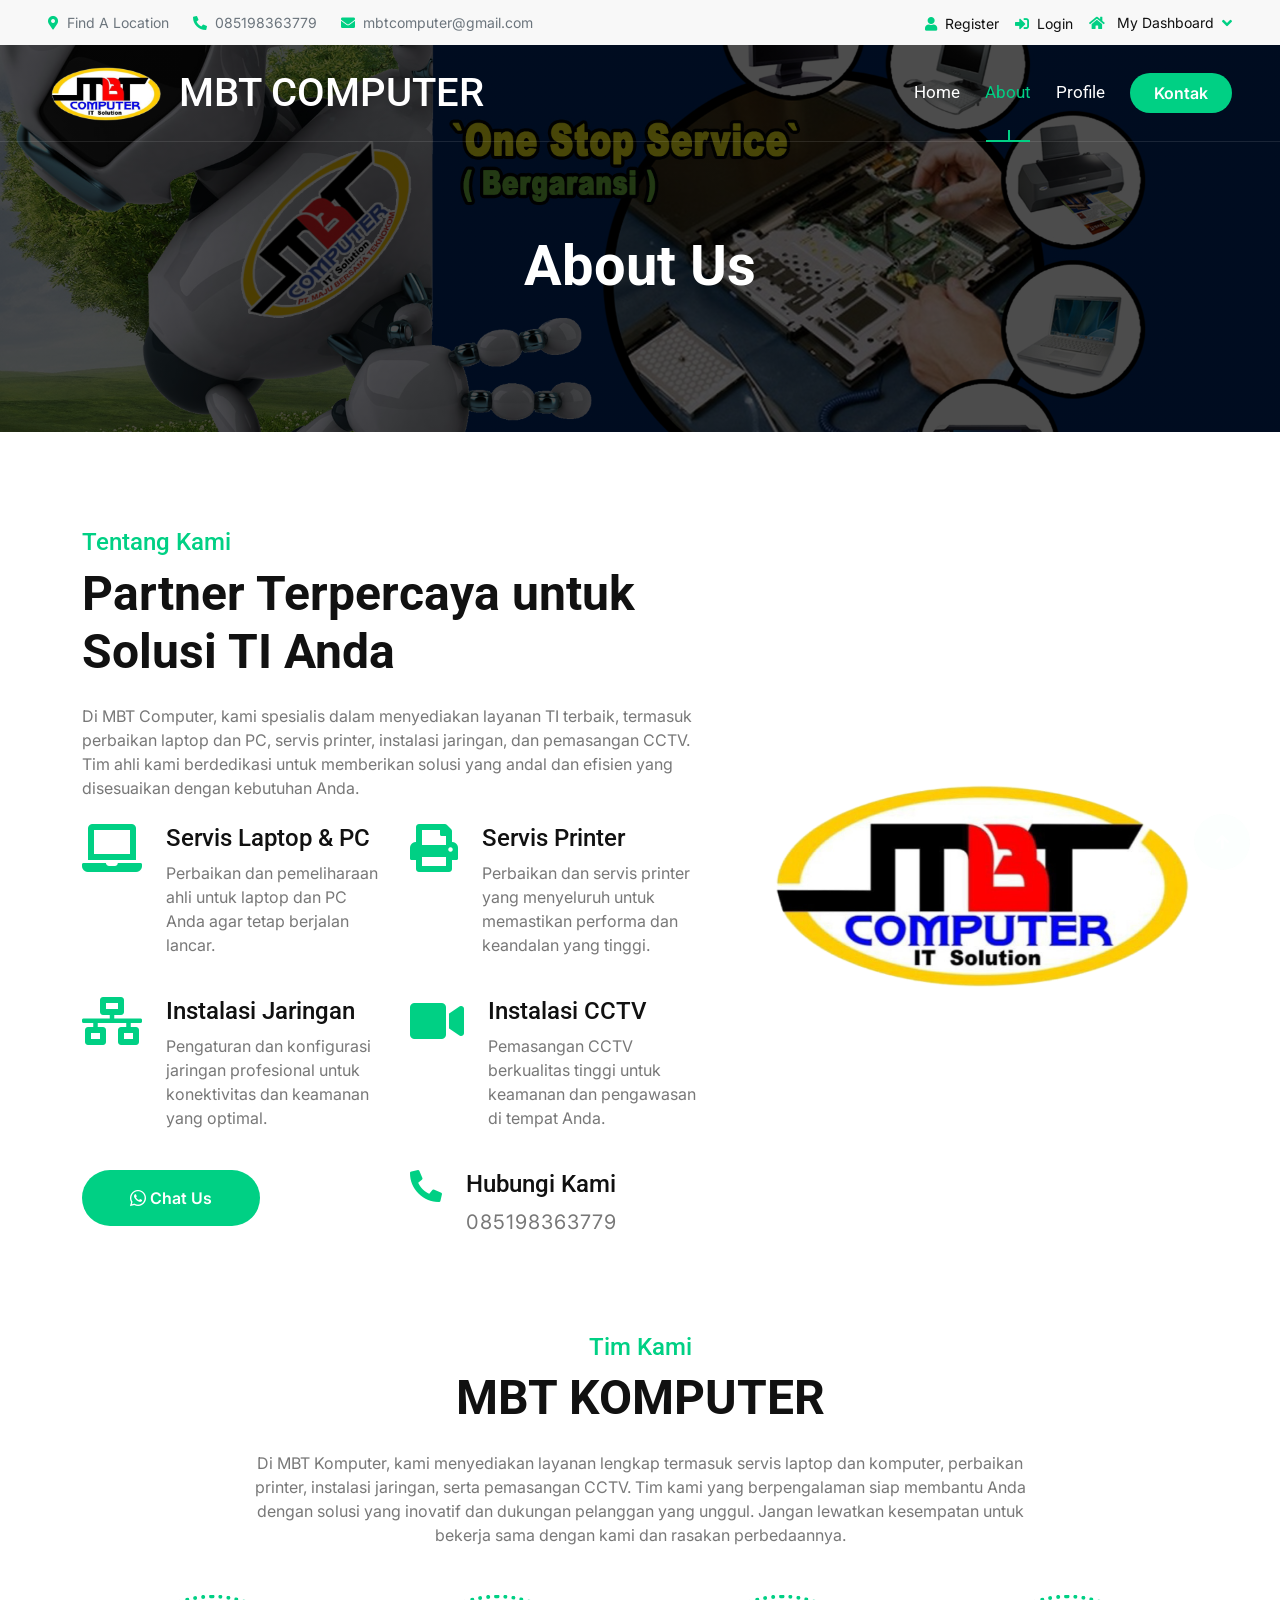
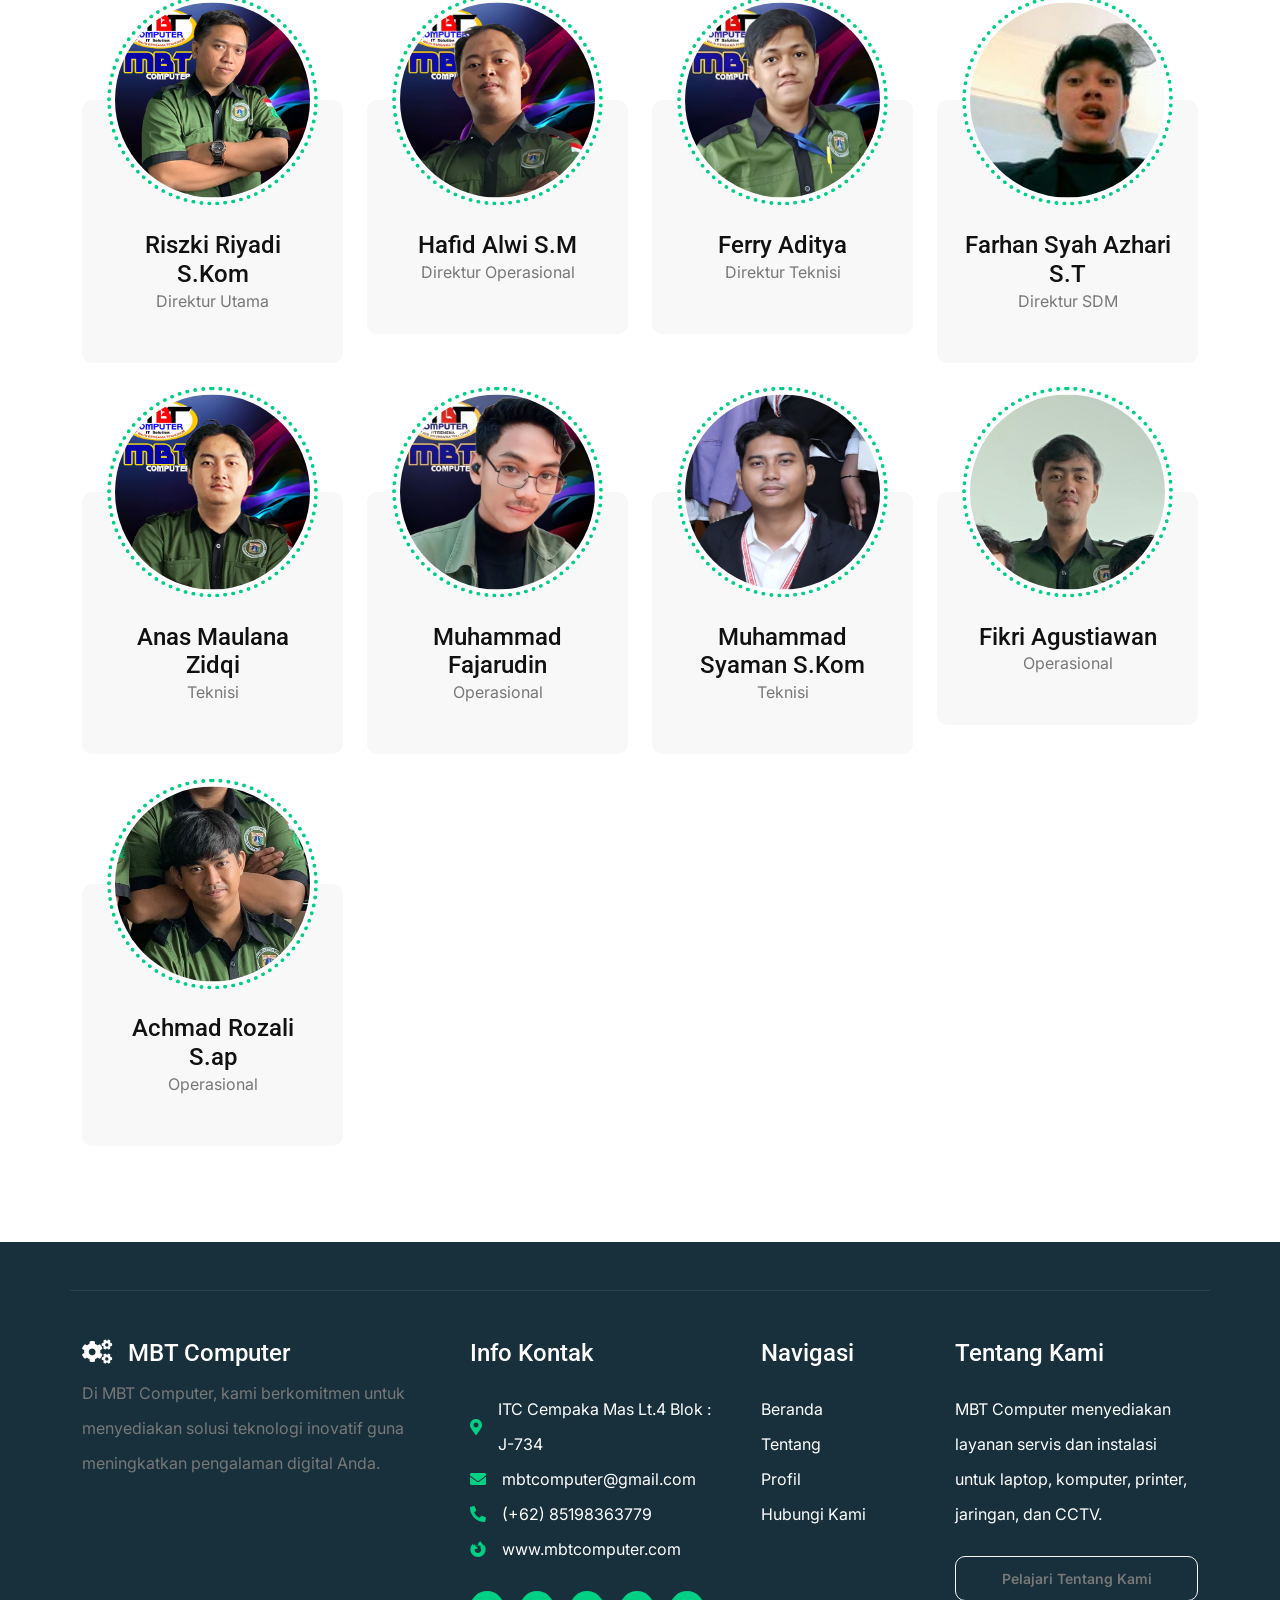
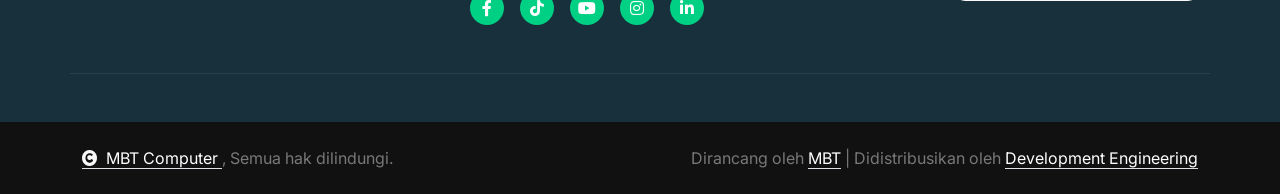
==== commit 71b9fe50: "mengganti link href facebook dan youtube mbt" ====
--- a/about.html
+++ b/about.html
@@ -552,19 +552,19 @@
                         </div>
                         <div class="d-flex">
                             <a class="btn btn-primary btn-sm-square rounded-circle me-3" target="_blank"
-                                href="https://web.facebook.com/people/Mbt-Maju-Bersama-Teknokom/61565155615879/?mibextid=qi2Omg&rdid=eKMgM4CLi8T7lTLU&share_url=https%3A%2F%2Fweb.facebook.com%2Fshare%2Fb56TY59gbZeCLn78%2F%3Fmibextid%3Dqi2Omg%26_rdc%3D1%26_rdr"><i
+                                href="https://web.facebook.com/mbtitsolution"><i
                                     class="fab fa-facebook-f text-white"></i></a>
                             <a class="btn btn-primary btn-sm-square rounded-circle me-3" target="_blank"
                                 href="https://www.tiktok.com/@mbt_it_solution?_t=8pLuQFW47MY&_r=1"><i
                                     class="fab fa-tiktok text-white"></i></a>
                             <a class="btn btn-primary btn-sm-square rounded-circle me-3" target="_blank"
-                                href="https://www.youtube.com/@ptmajubersamateknokom"><i
+                                href="https://www.youtube.com/@mbtcomputer"><i
                                     class="fab fa-youtube text-white"></i></a>
                             <a class="btn btn-primary btn-sm-square rounded-circle me-3" target="_blank"
                                 href="https://www.instagram.com/mbt_it_solution/"><i
                                     class="fab fa-instagram text-white"></i></a>
                             <a class="btn btn-primary btn-sm-square rounded-circle me-0" target="_blank"
-                                href="https://www.linkedin.com/company/maju-bersama-teknokom/"><i
+                                href="https://www.linkedin.com/company/maju-berjaya-teknologi"><i
                                     class="fab fa-linkedin-in text-white"></i></a>
                         </div>
                     </div>
